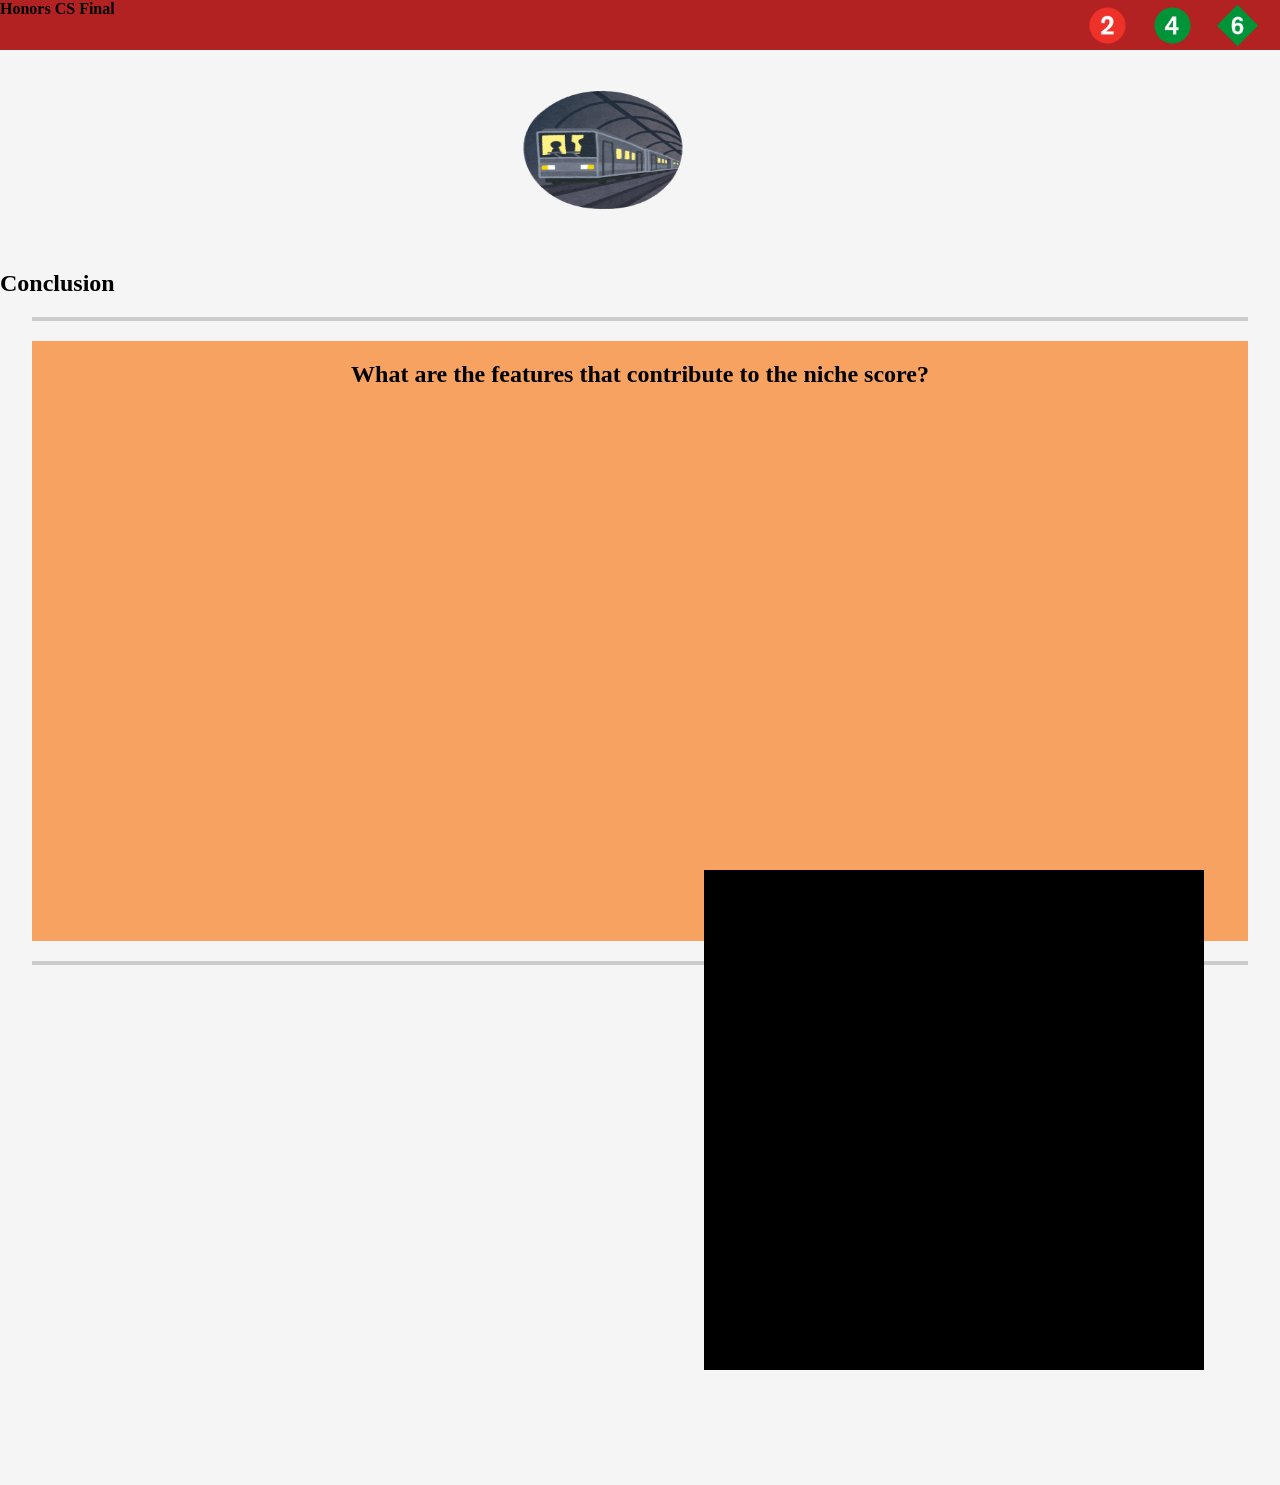
==== conclusion.html @ 8020ac7c "added conclusion files and updated sixline.html to reflect 6 line changes" ====
<!DOCTYPE html>
<html>
    <head>
        <meta charset="utf-8">
        <meta http-equiv="X-UA-Compatible" content="IE=edge">
        <title>Conclusion</title>
        <meta name="description" content="">
        <meta name="viewport" content="width=device-width, initial-scale=1">
        <link rel="stylesheet" href="twoline.css">
    </head>
    <body>
    <!-- Head--> 
        <div class="head-section"> 
            <h4>Honors CS Final </h4>
            <div class="train-container">
                <img class="train-lines two-line" src="images/new2train_logo.png" alt="2 Line Logo">
                <img class="train-lines four-line" src="images/new4train_logo.png" alt="4 Line Logo ">
            <img class="train-lines six-line" src="images/6train_logo.png" alt="6 Line Logo">
            </div>
    
        </div>
        <div class="big-two-box">
            <img class="big-two" src="images/conclusionlogo.png" alt="Conclusion Logo">
        </div>
        <h2>Conclusion</h2>
        </body>
        <hr>
    <!--The box-->
        <div class="info-box">
            <div class="bronx-info">
                <h2>What are the features that contribute to the niche score?</h2>
            </div>
        </div>
        <hr>
    <!--Analsis Section-->
        <div class="analysis-section">
    
        </div>
        <div class="analysis-section-box"></div>
        

        
        <script src="" async defer></script>
    </body>
</html>
---- twoline.css ----
body {
    margin: 0;
    padding: 0 ;
    font-family: Georgia, serif;
    background-color: rgb(245, 245, 245);
}
.head-section h4 {
    margin: 0;
    padding: 0;
}

.head-section{
    position: relative;
    margin: 0;
    padding: 0;
    height: 50px;
    width: 100%;
    background-color: #B22222;
}
h3{
    position: relative;
    top:25px;
    color: aliceblue;
    margin: 0;
    margin-left: 100px;


}
.train-container{
    display: flex;
    flex-direction: row;
    justify-content: space-between;
    float: right;
    
}
.train-lines{
    position: relative;
    height: 45px;
    padding-right: 20px;
    top: -15px;
}

.big-two{
    position: absolute;
    top: 50%;
    left: 60px;
    flex-direction: row;
    position: relative;
    align-items: center;
    justify-content: center;
    width: 200px;
    height: 200px;
    display: flex;
    margin: 0 auto;
    /*
    border-radius: 190%;
    box-shadow: 0 4px 8px 0 rgba(0, 0, 0, 0.2), 0 6px 20px 0 rgba(0, 0, 0, 0.19);
    */

}
hr{
   border: none;
    height: 4px; 
    background-color: rgb(205, 203, 203);
    margin-top: 20px;
    margin-bottom: 20px;
    width: 95%
}
.info-box{
    display: flex;
    justify-content: center;
    align-self: center;
    background-color: #F7A261;
    margin: auto;
    width: 95% ;
    height: 600px ;
}

.ana-text{
    font-size: 40px;
    color: #B22222;
}
.analysis-section{
    display: flex;
    flex-direction: column;
    position: relative;
    left: 10%;

}


.analysis-section-box{
    display: flex;
    flex-direction: row;
    justify-content: flex-end;
    background-color: black;
    width: 500px;
    height: 500px;
    position: relative;
    left: 55%;
    top: -115px;

}
/* HEADER STYLE */
.header {
    background: #b71c1c;
    color: white;
    padding: 15px 20px;
    display: flex;
    justify-content: space-between;
    align-items: center;
}

/* CLICKABLE TEXT */
.header-title {
    font-size: 28px;
    font-weight: bold;
    color: white;
    text-decoration: none;
}

/* TRAIN LOGO TABS */
.train-tab-container {
    display: flex;
    gap: 18px;
}

.train-tab {
    cursor: pointer;
    padding: 5px;
    border-radius: 8px;
    transition: 0.2s;
}

.train-tab.active {
    outline: 3px solid white;
    border-radius: 10px;
}

.train-logo {
    width: 45px;
    height: 45px;
}
.train-info {
    display: none;
}

.train-info.show {
    display: block;
}
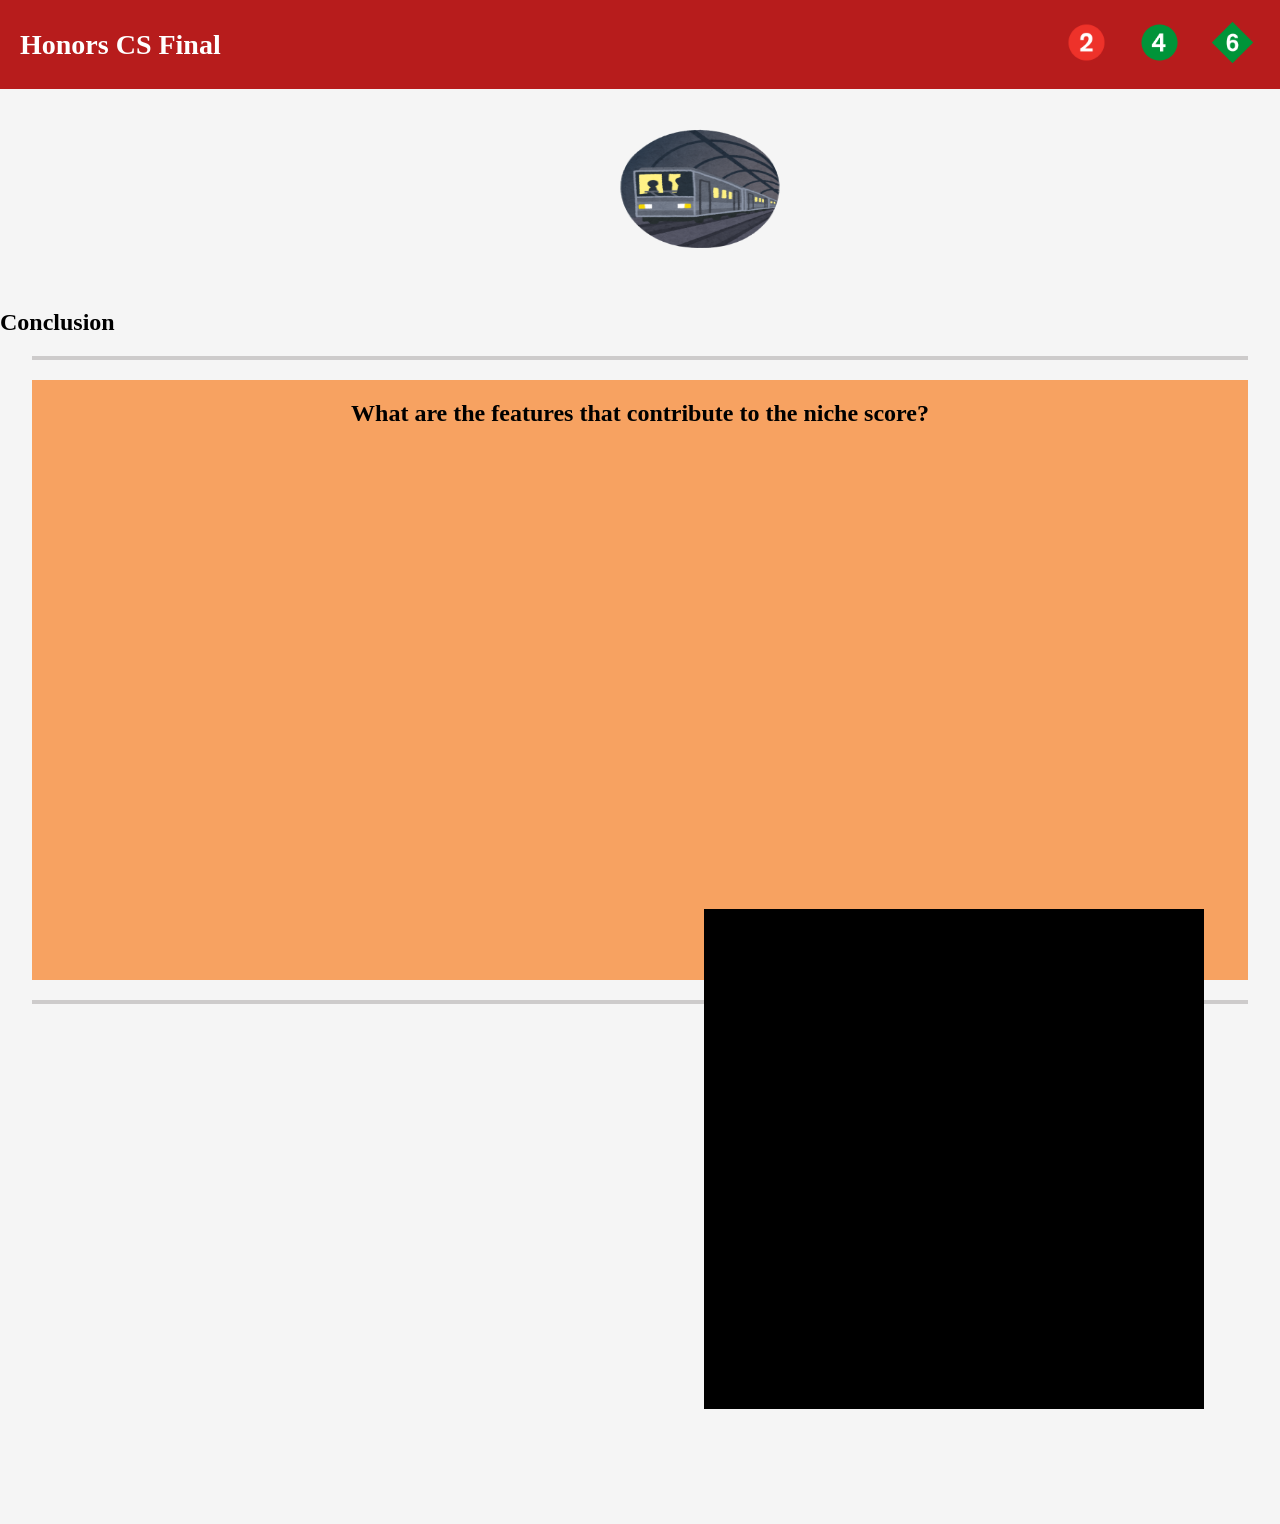
==== commit 5a9bfc38: "syncing changes from the index" ====
--- a/conclusion.html
+++ b/conclusion.html
@@ -9,14 +9,25 @@
         <link rel="stylesheet" href="twoline.css">
     </head>
     <body>
-    <!-- Head--> 
-        <div class="head-section"> 
-            <h4>Honors CS Final </h4>
-            <div class="train-container">
-                <img class="train-lines two-line" src="images/new2train_logo.png" alt="2 Line Logo">
-                <img class="train-lines four-line" src="images/new4train_logo.png" alt="4 Line Logo ">
-            <img class="train-lines six-line" src="images/6train_logo.png" alt="6 Line Logo">
-            </div>
+  <!-- TOP RED HEADER -->
+<div class="header">
+
+    <!-- LEFT TITLE (CLICKABLE) -->
+    <a href="index.html" class="header-title">Honors CS Final</a>
+
+    <div class="train-tab-container">
+    <a href="twoline.html" class="train-tab">
+        <img src="images/new2train_logo.png" class="train-logo">
+    </a>
+
+    <a href="fourline.html" class="train-tab">
+        <img src="images/new4train_logo.png" class="train-logo">
+    </a>
+
+    <a href="sixline.html" class="train-tab">
+        <img src="images/6train_logo.png" class="train-logo">
+    </a>
+</div>
     
         </div>
         <div class="big-two-box">
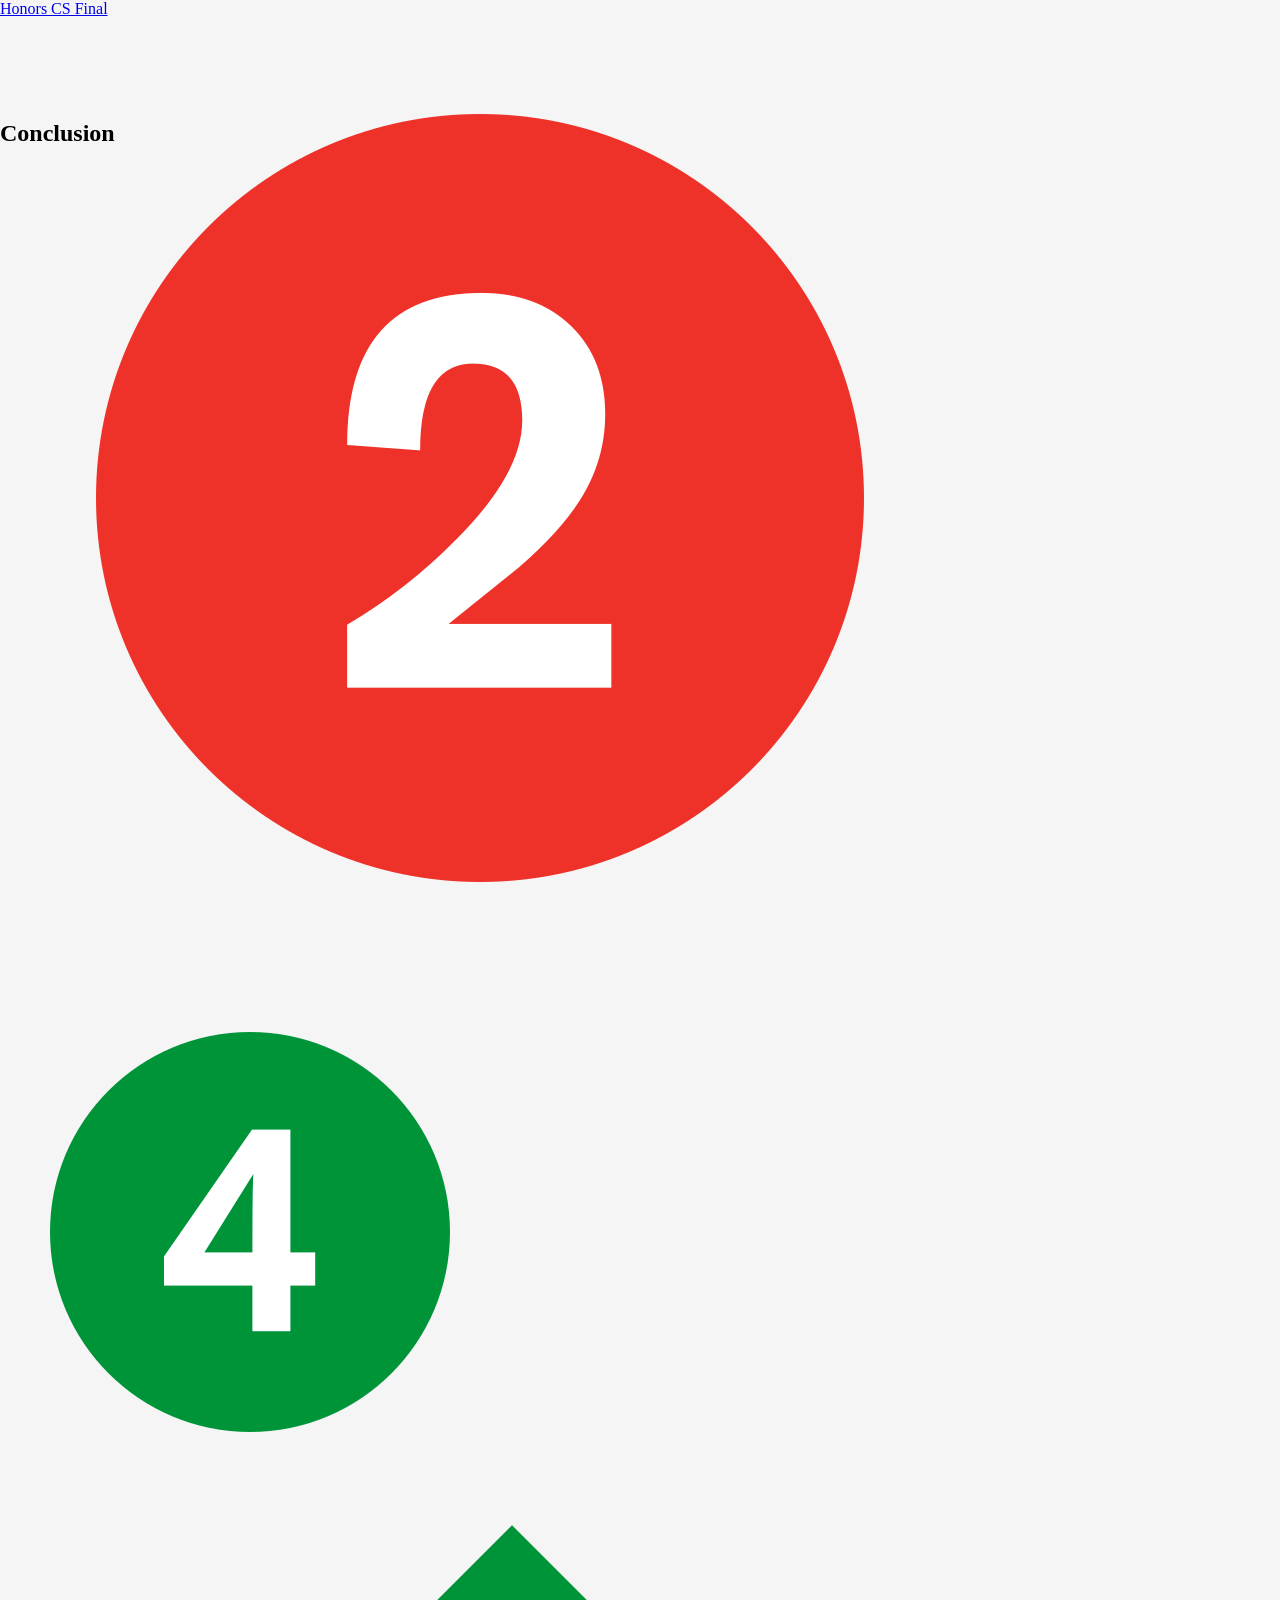
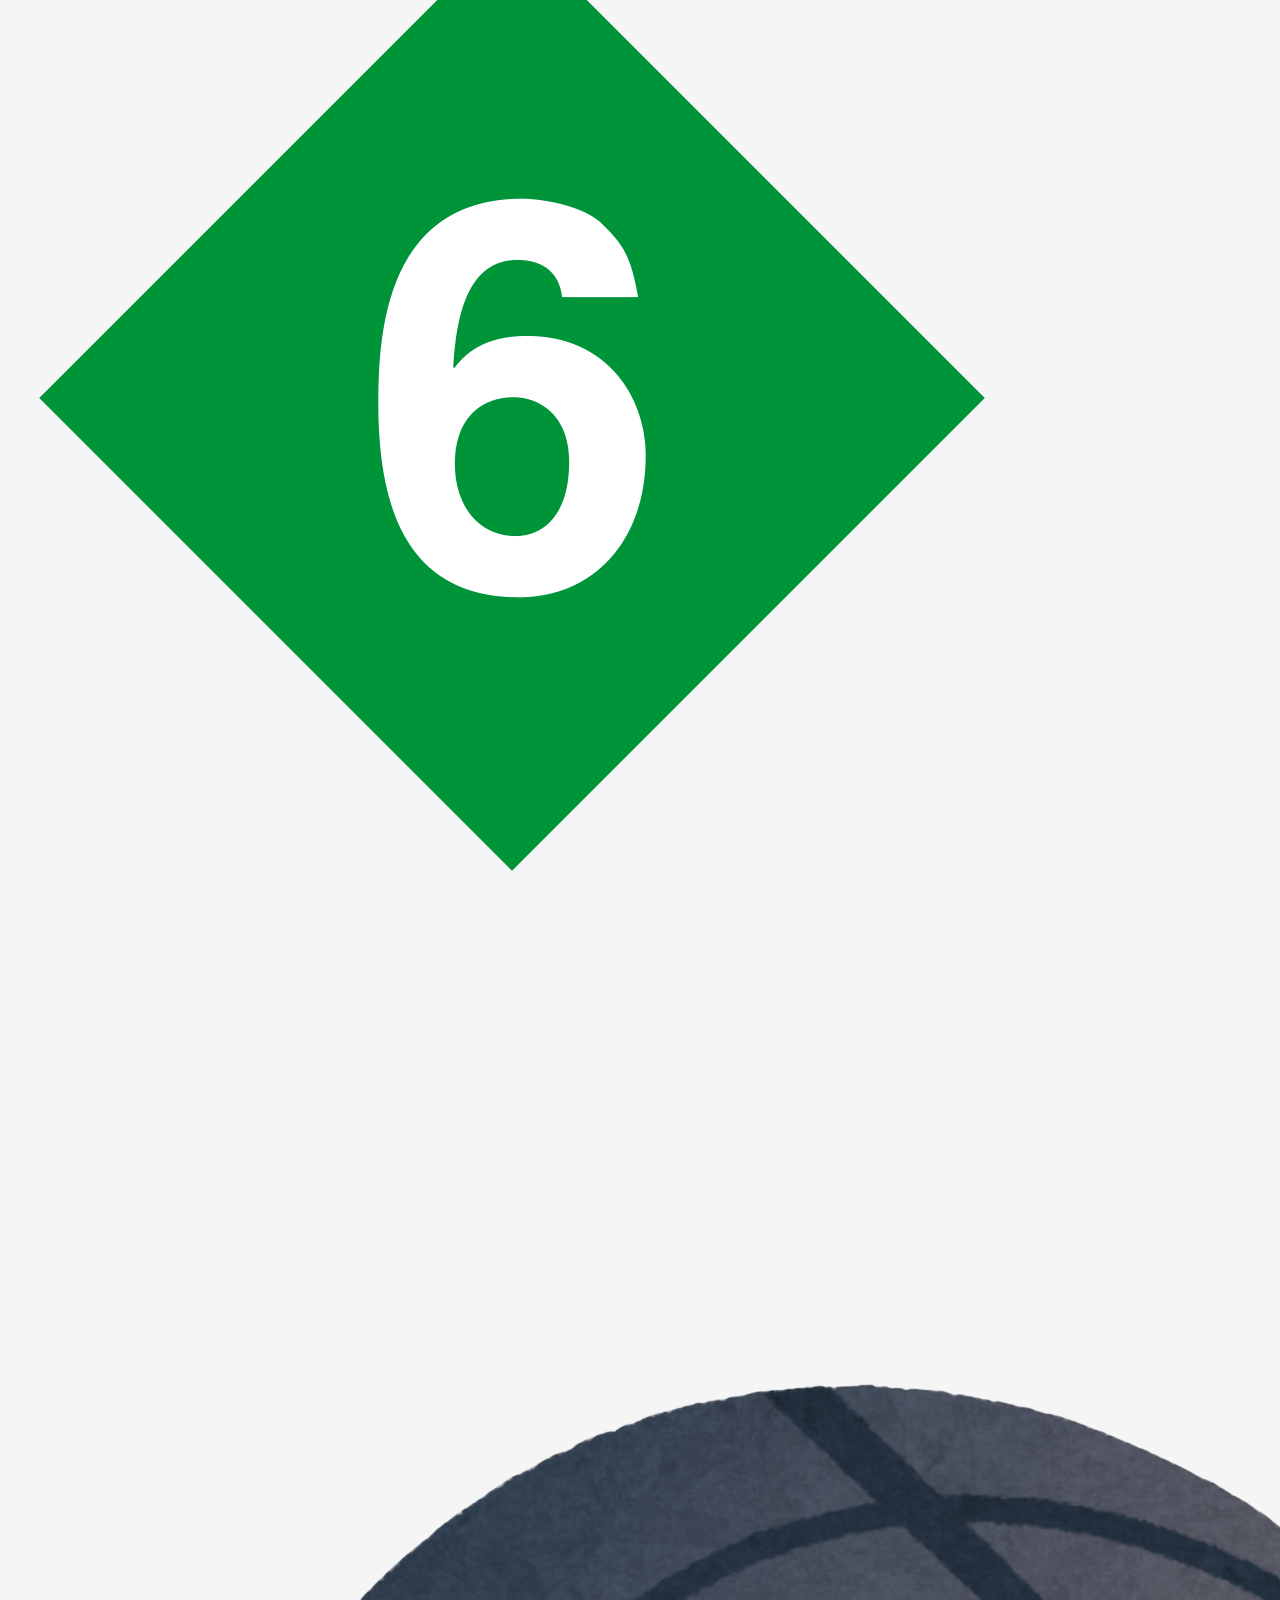
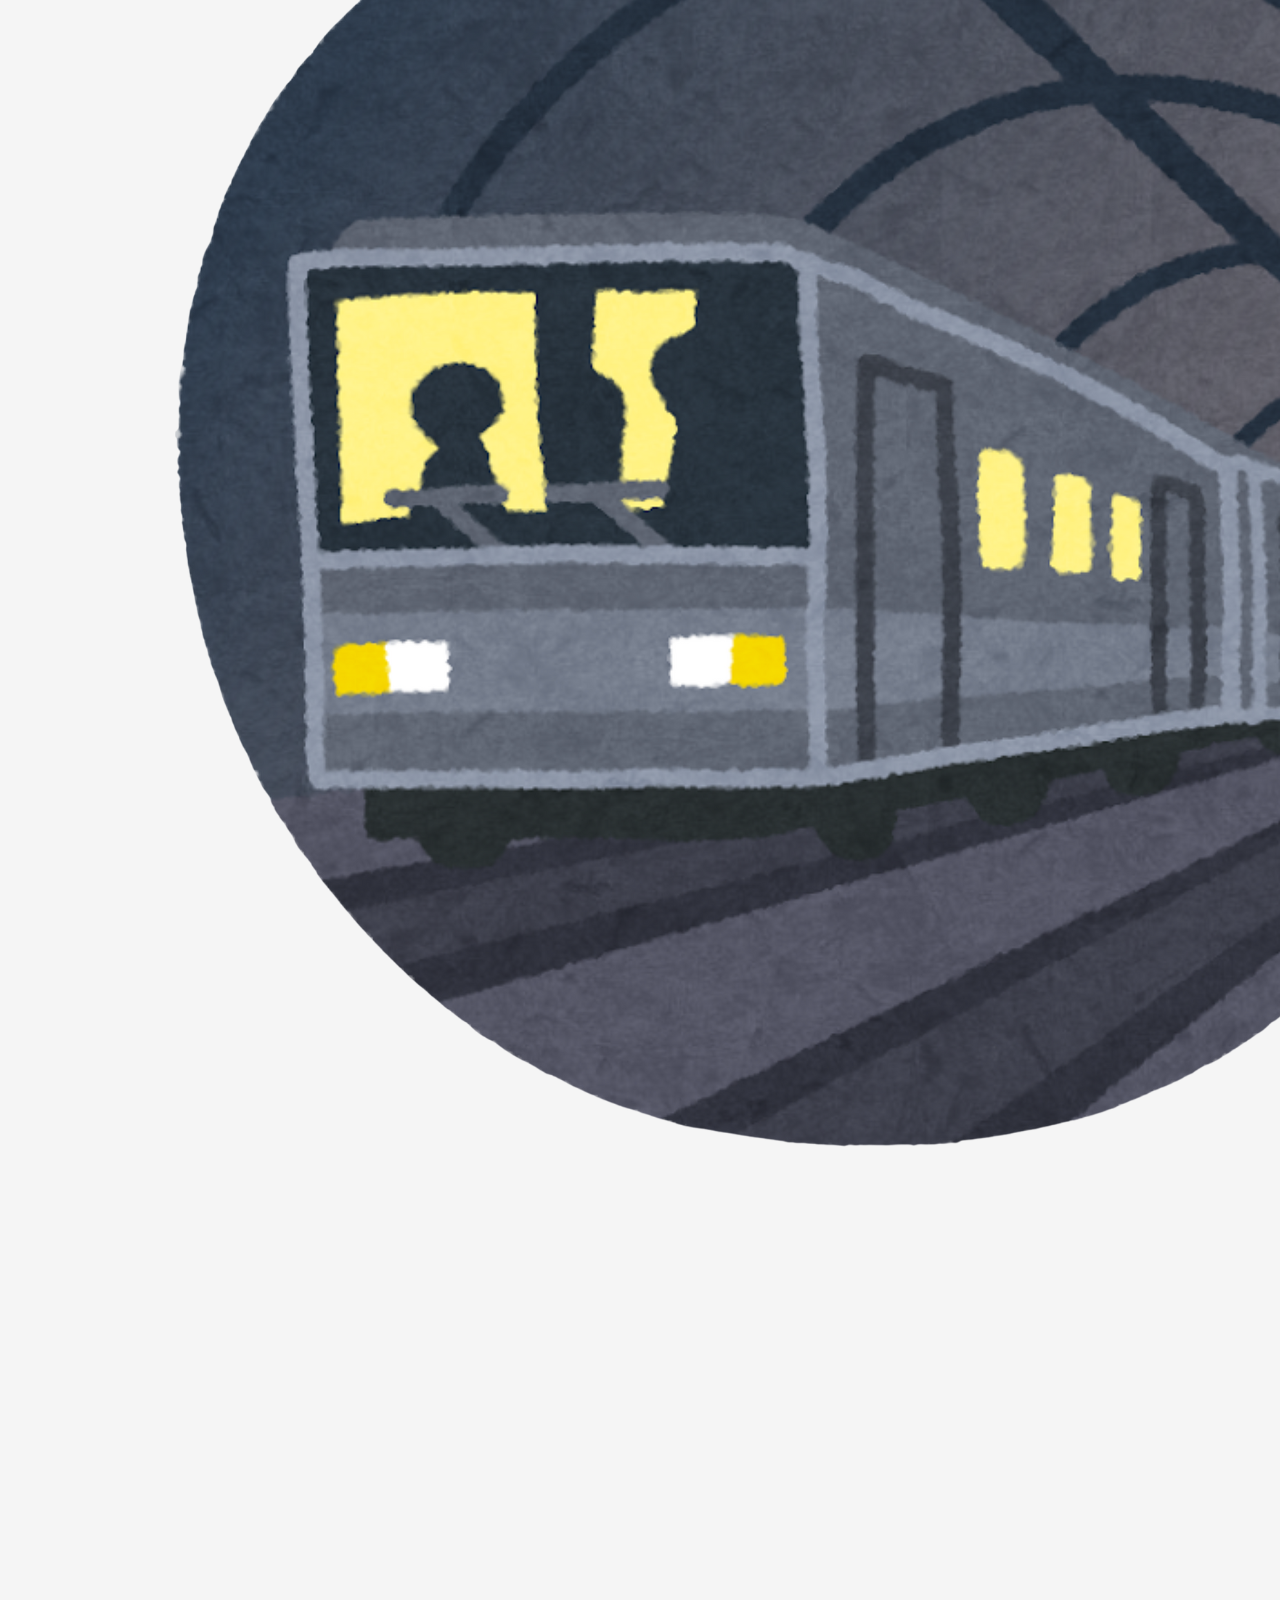
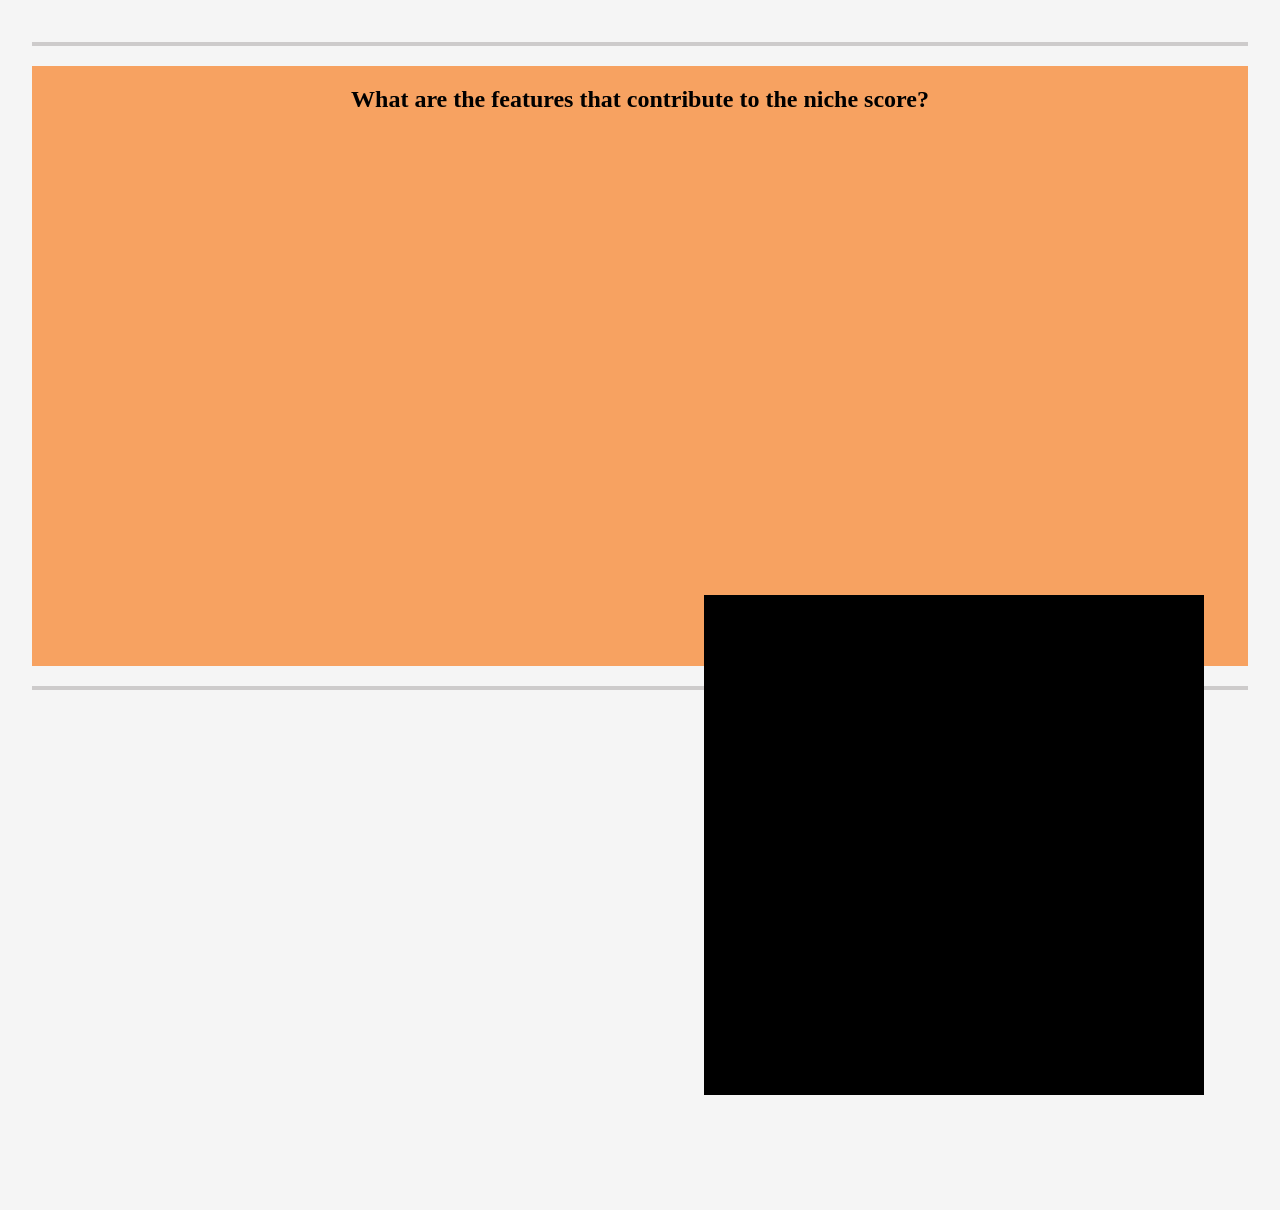
==== commit 154abc6a: "motified alot" ====
--- a/conclusion.html
+++ b/conclusion.html
@@ -6,7 +6,7 @@
         <title>Conclusion</title>
         <meta name="description" content="">
         <meta name="viewport" content="width=device-width, initial-scale=1">
-        <link rel="stylesheet" href="twoline.css">
+        <link rel="stylesheet" href="conclusion.css">
     </head>
     <body>
   <!-- TOP RED HEADER -->
@@ -33,7 +33,7 @@
         <div class="big-two-box">
             <img class="big-two" src="images/conclusionlogo.png" alt="Conclusion Logo">
         </div>
-        <h2>Conclusion</h2>
+        <h2 class="con-text">Conclusion</h2>
         </body>
         <hr>
     <!--The box-->
--- a/conclusion.css
+++ b/conclusion.css
@@ -0,0 +1,107 @@
+body {
+    margin: 0;
+    padding: 0 ;
+    font-family: Georgia, serif;
+    background-color: rgb(245, 245, 245);
+}
+.head-section h4 {
+    margin: 0;
+    padding: 0;
+}
+
+.head-section{
+    position: relative;
+    margin: 0;
+    padding: 0;
+    height: 50px;
+    width: 100%;
+    background-color: #B22222;
+}
+h4{
+    position: relative;
+    top:25px;
+    color: aliceblue;
+    margin: 0;
+    margin-left: 100px;
+
+
+}
+.train-container{
+    display: flex;
+    flex-direction: row;
+    justify-content: space-between;
+    float: right;
+    
+}
+.train-lines{
+    position: relative;
+    height: 45px;
+    padding-right: 20px;
+    top: -15px;
+}
+
+.big-four{
+    position: fixed;
+    top: 50%;
+    left: 60px;
+    flex-direction: row;
+    position: relative;
+    align-items: center;
+    justify-content: center;
+    width: 200px;
+    height: 200px;
+    display: flex;
+    margin: 0 auto;
+    /*
+    border-radius: 190%;
+    box-shadow: 0 4px 8px 0 rgba(0, 0, 0, 0.2), 0 6px 20px 0 rgba(0, 0, 0, 0.19);
+    */
+
+}
+hr{
+   border: none;
+    height: 4px; 
+    background-color: rgb(205, 203, 203);
+    margin-top: 20px;
+    margin-bottom: 20px;
+    width: 95%
+}
+.info-box{
+    display: flex;
+    justify-content: center;
+    align-self: center;
+    background-color: #F7A261;
+    margin: auto;
+    width: 95% ;
+    height: 600px ;
+}
+
+.ana-text{
+    font-size: 40px;
+    color: #B22222;
+}
+.analysis-section{
+    display: flex;
+    flex-direction: column;
+    position: relative;
+    left: 10%;
+
+}
+
+
+.analysis-section-box{
+    display: flex;
+    flex-direction: row;
+    justify-content: flex-end;
+    background-color: black;
+    width: 500px;
+    height: 500px;
+    position: relative;
+    left: 55%;
+    top: -115px;
+
+}
+.con-text{
+    position: absolute;
+    top:100px;
+}
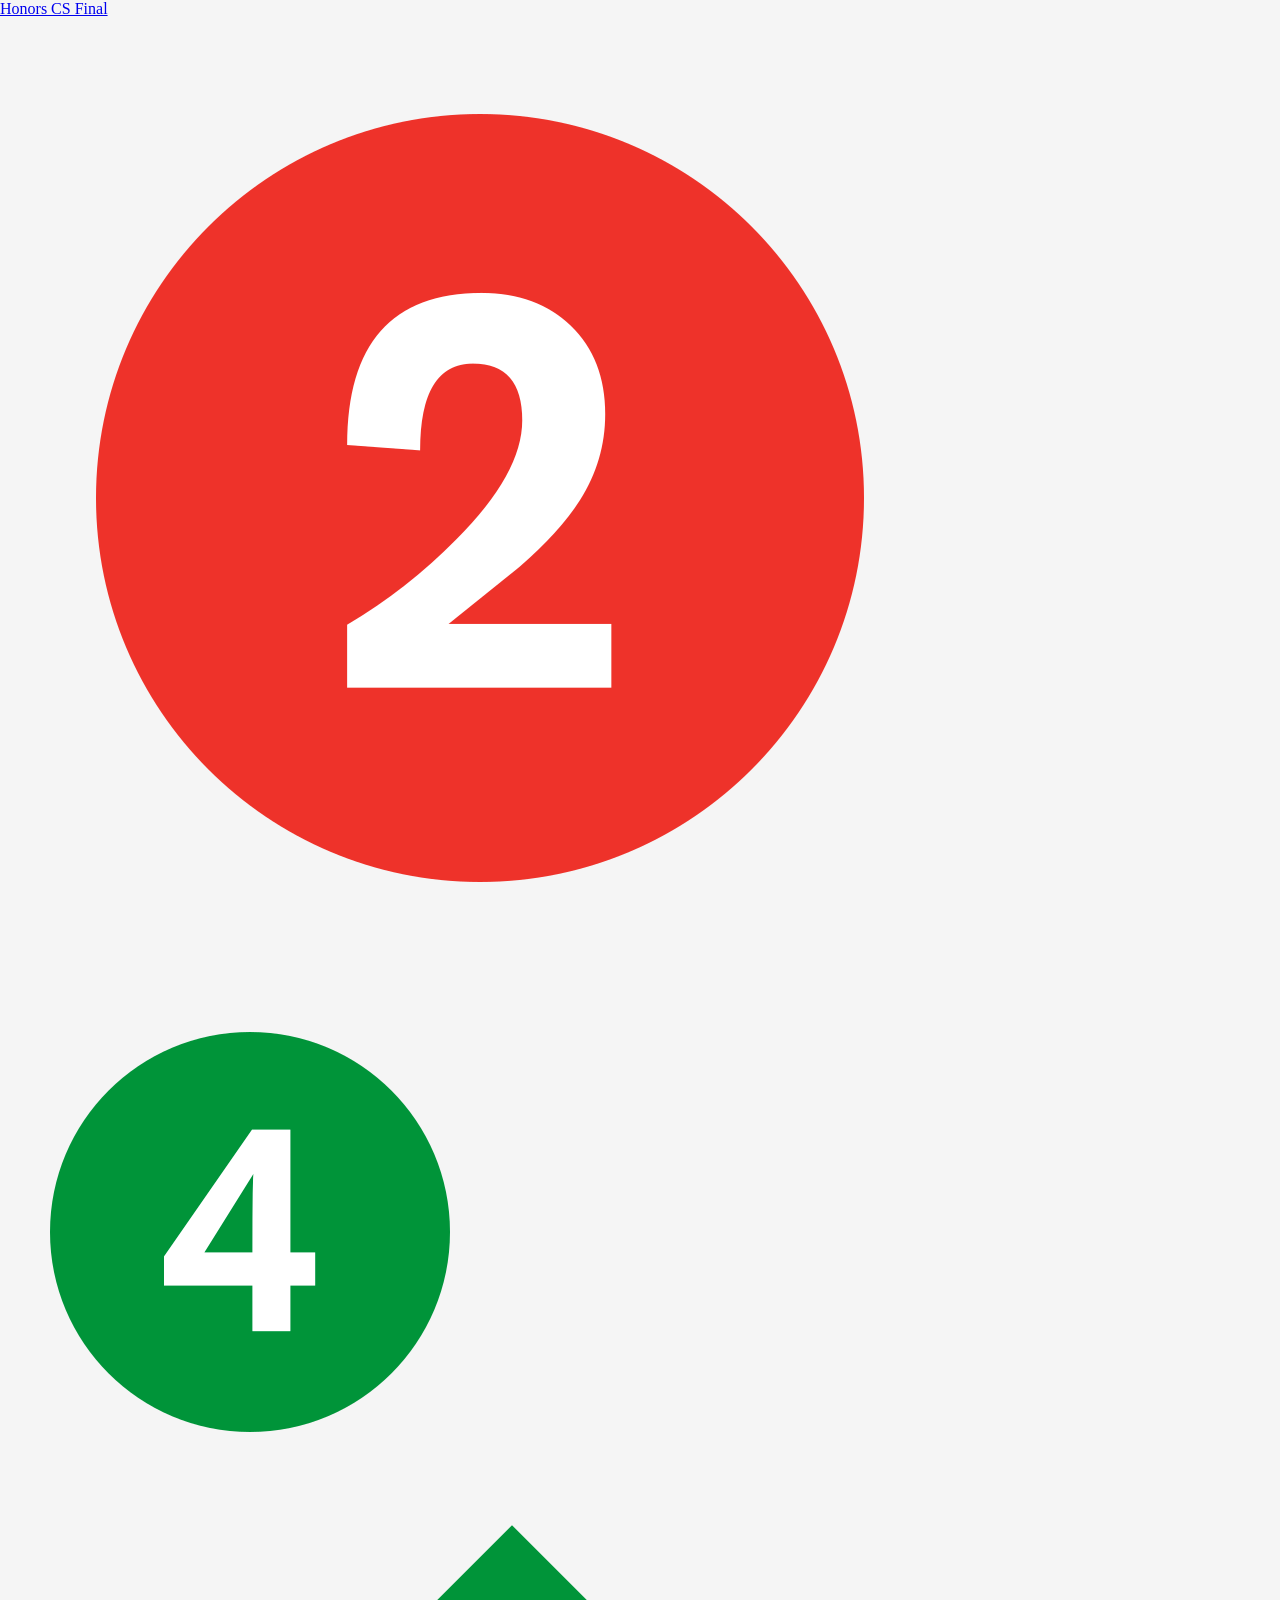
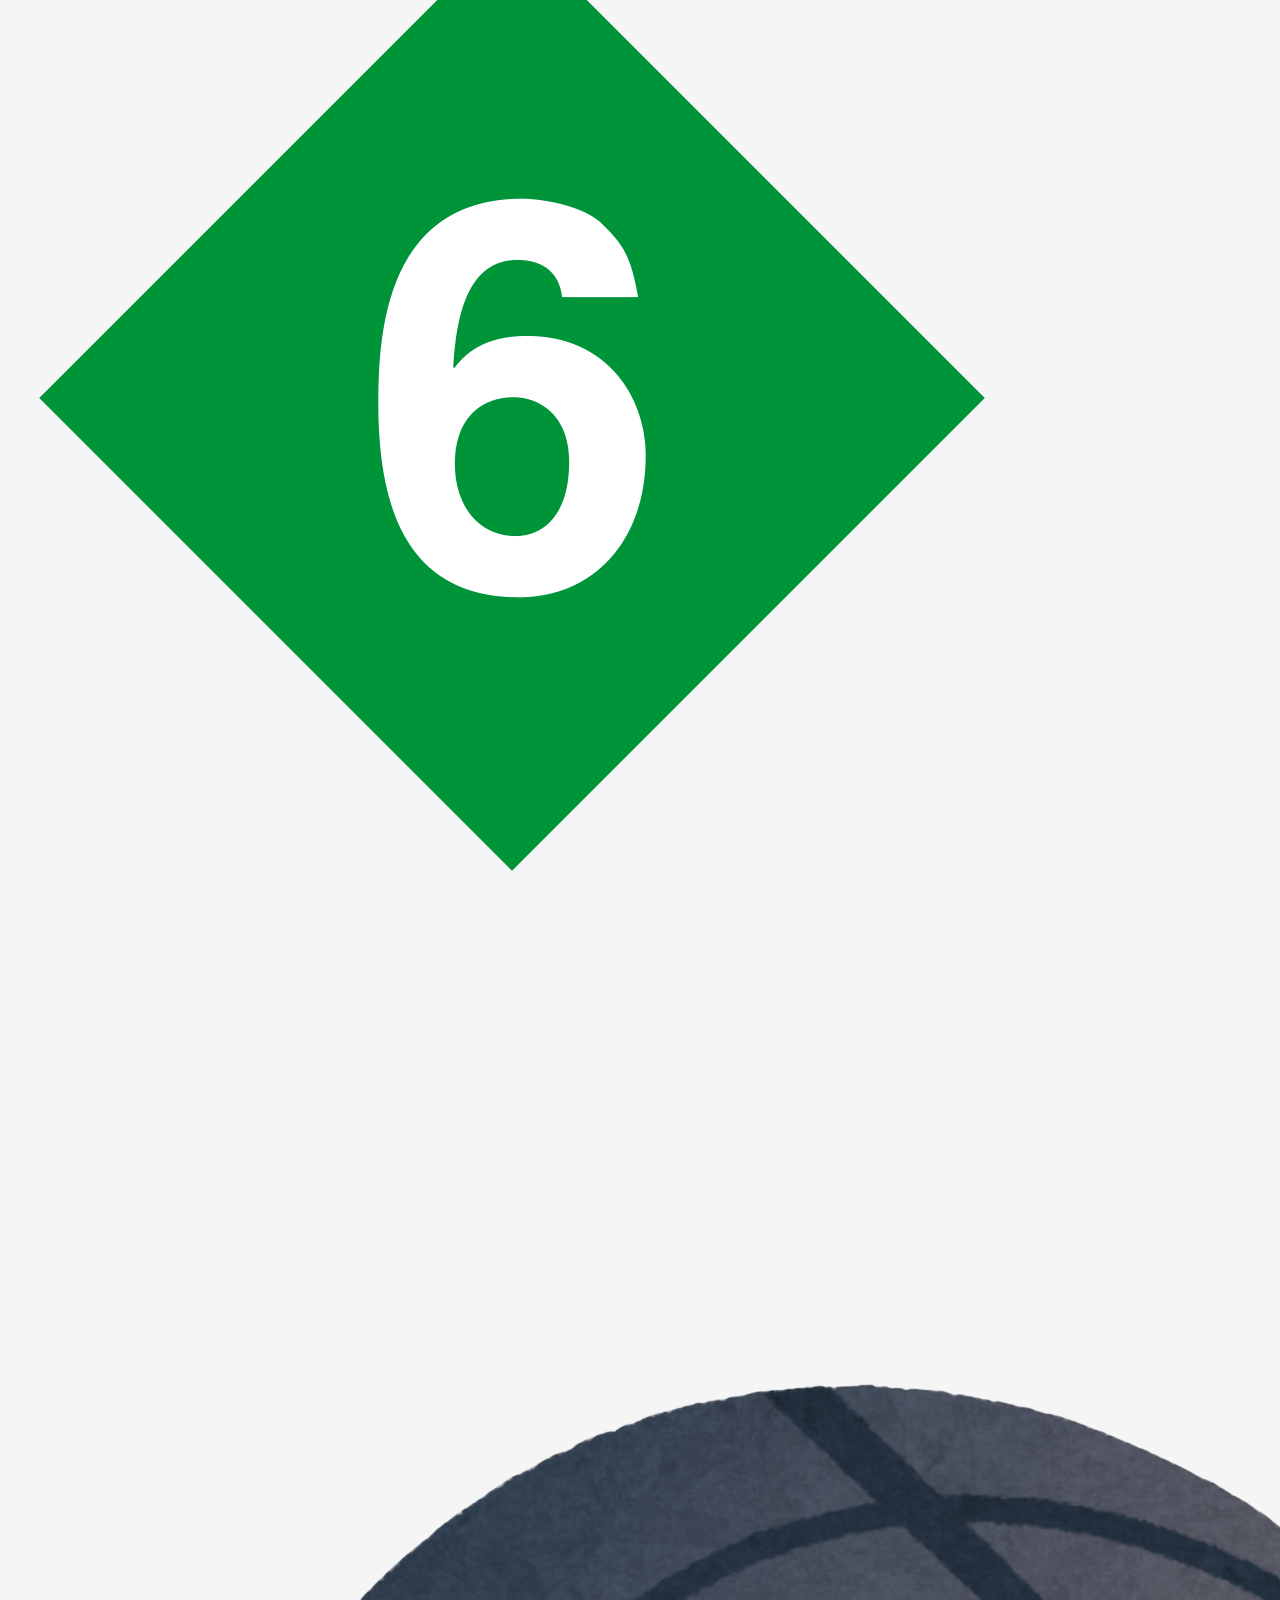
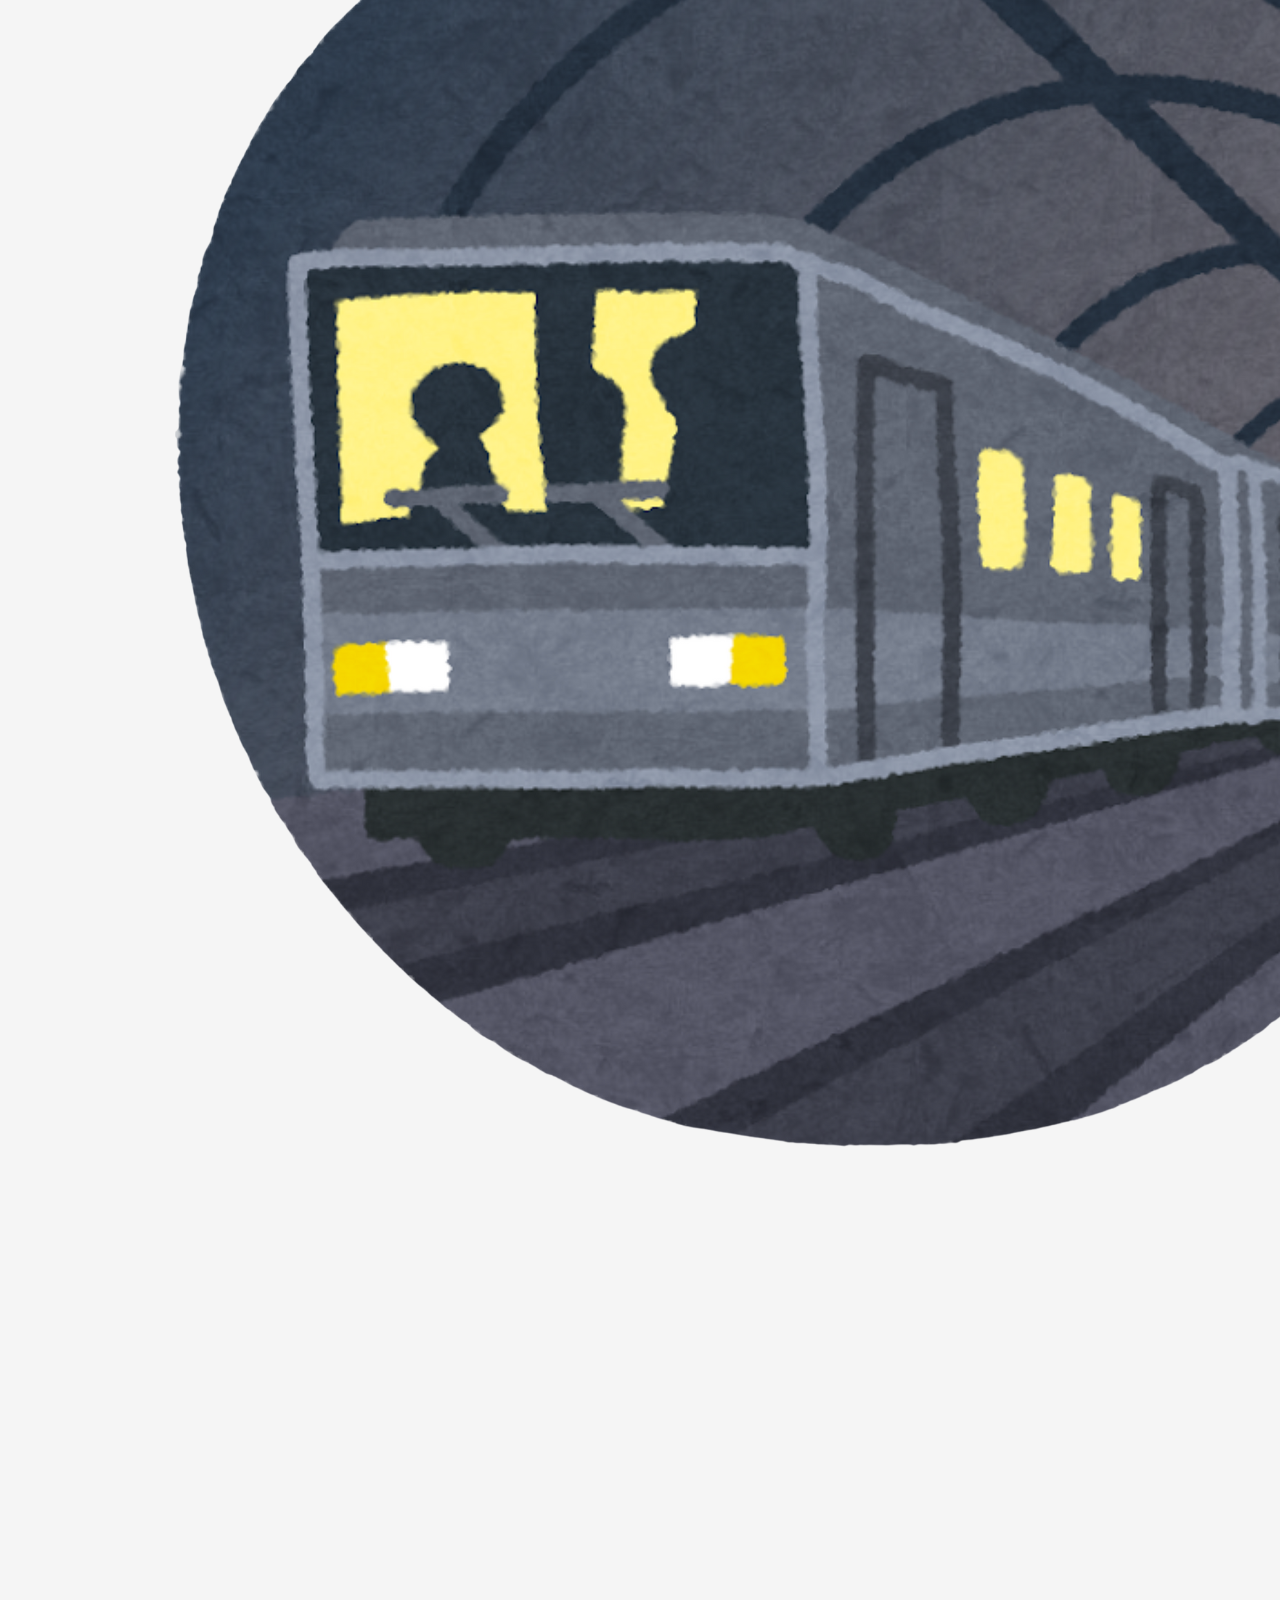
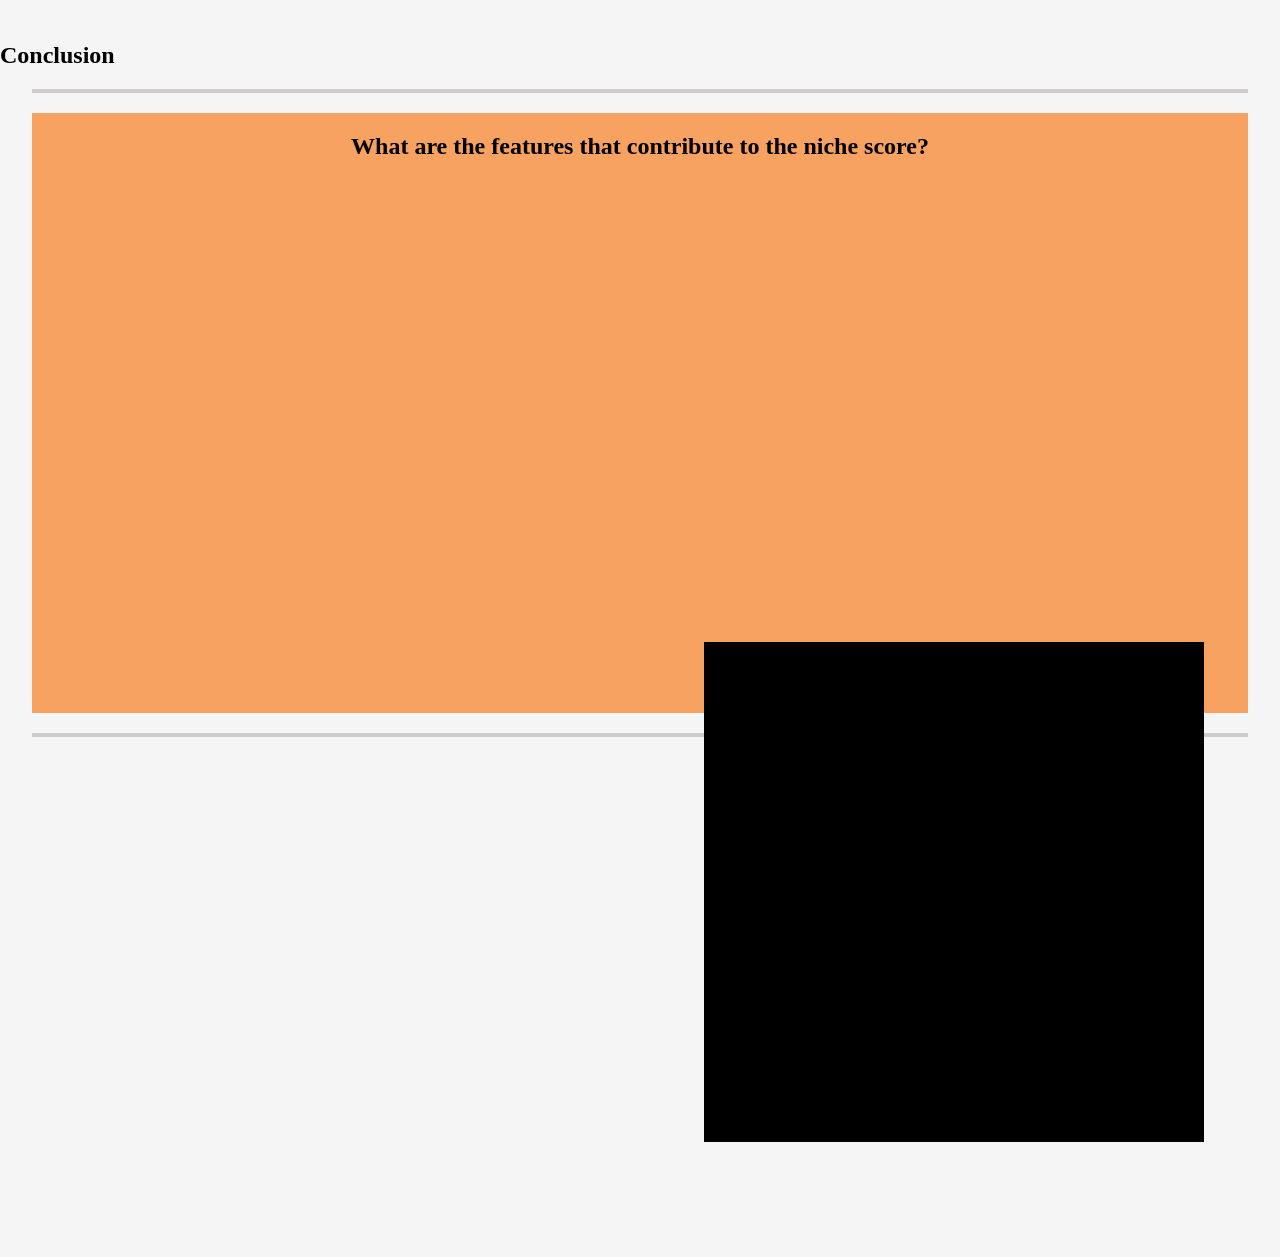
==== commit 3fe052cf: "added conclusion css" ====
--- a/conclusion.html
+++ b/conclusion.html
@@ -33,7 +33,7 @@
         <div class="big-two-box">
             <img class="big-two" src="images/conclusionlogo.png" alt="Conclusion Logo">
         </div>
-        <h2 class="con-text">Conclusion</h2>
+        <h2>Conclusion</h2>
         </body>
         <hr>
     <!--The box-->
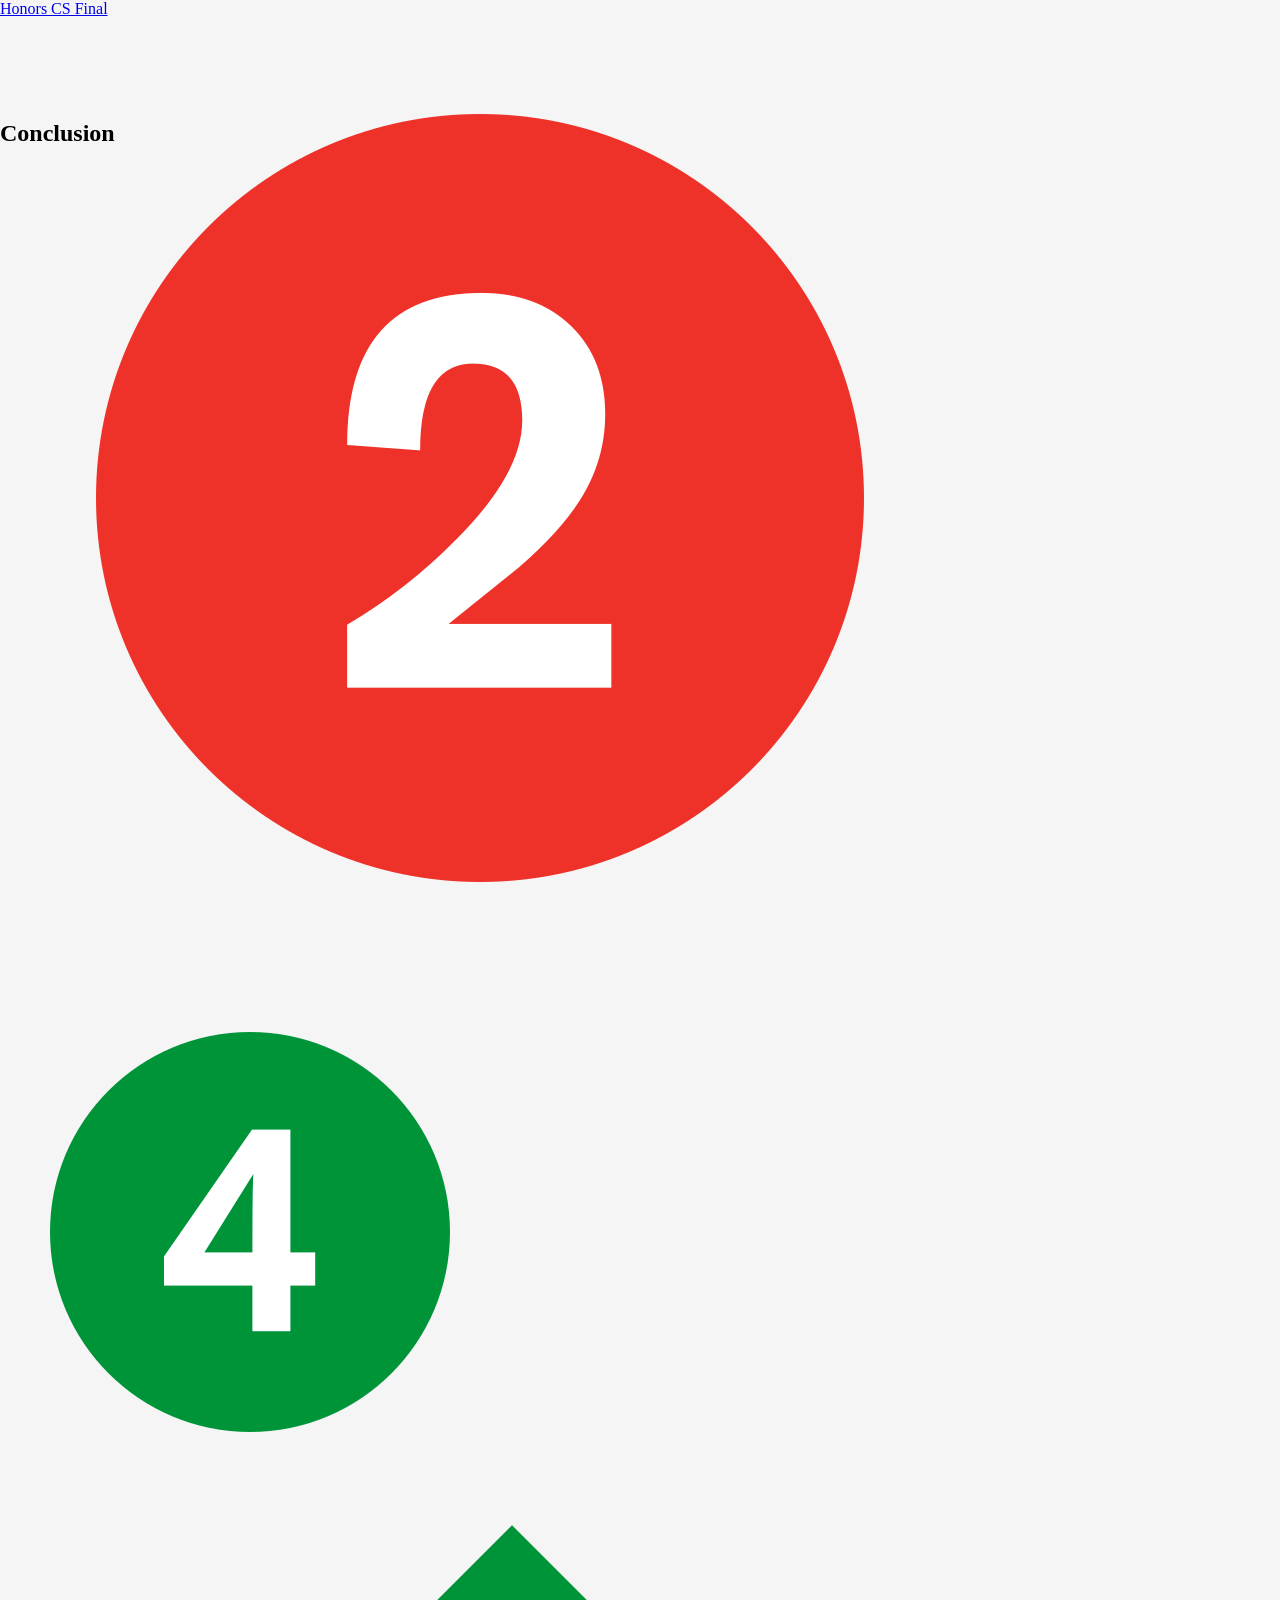
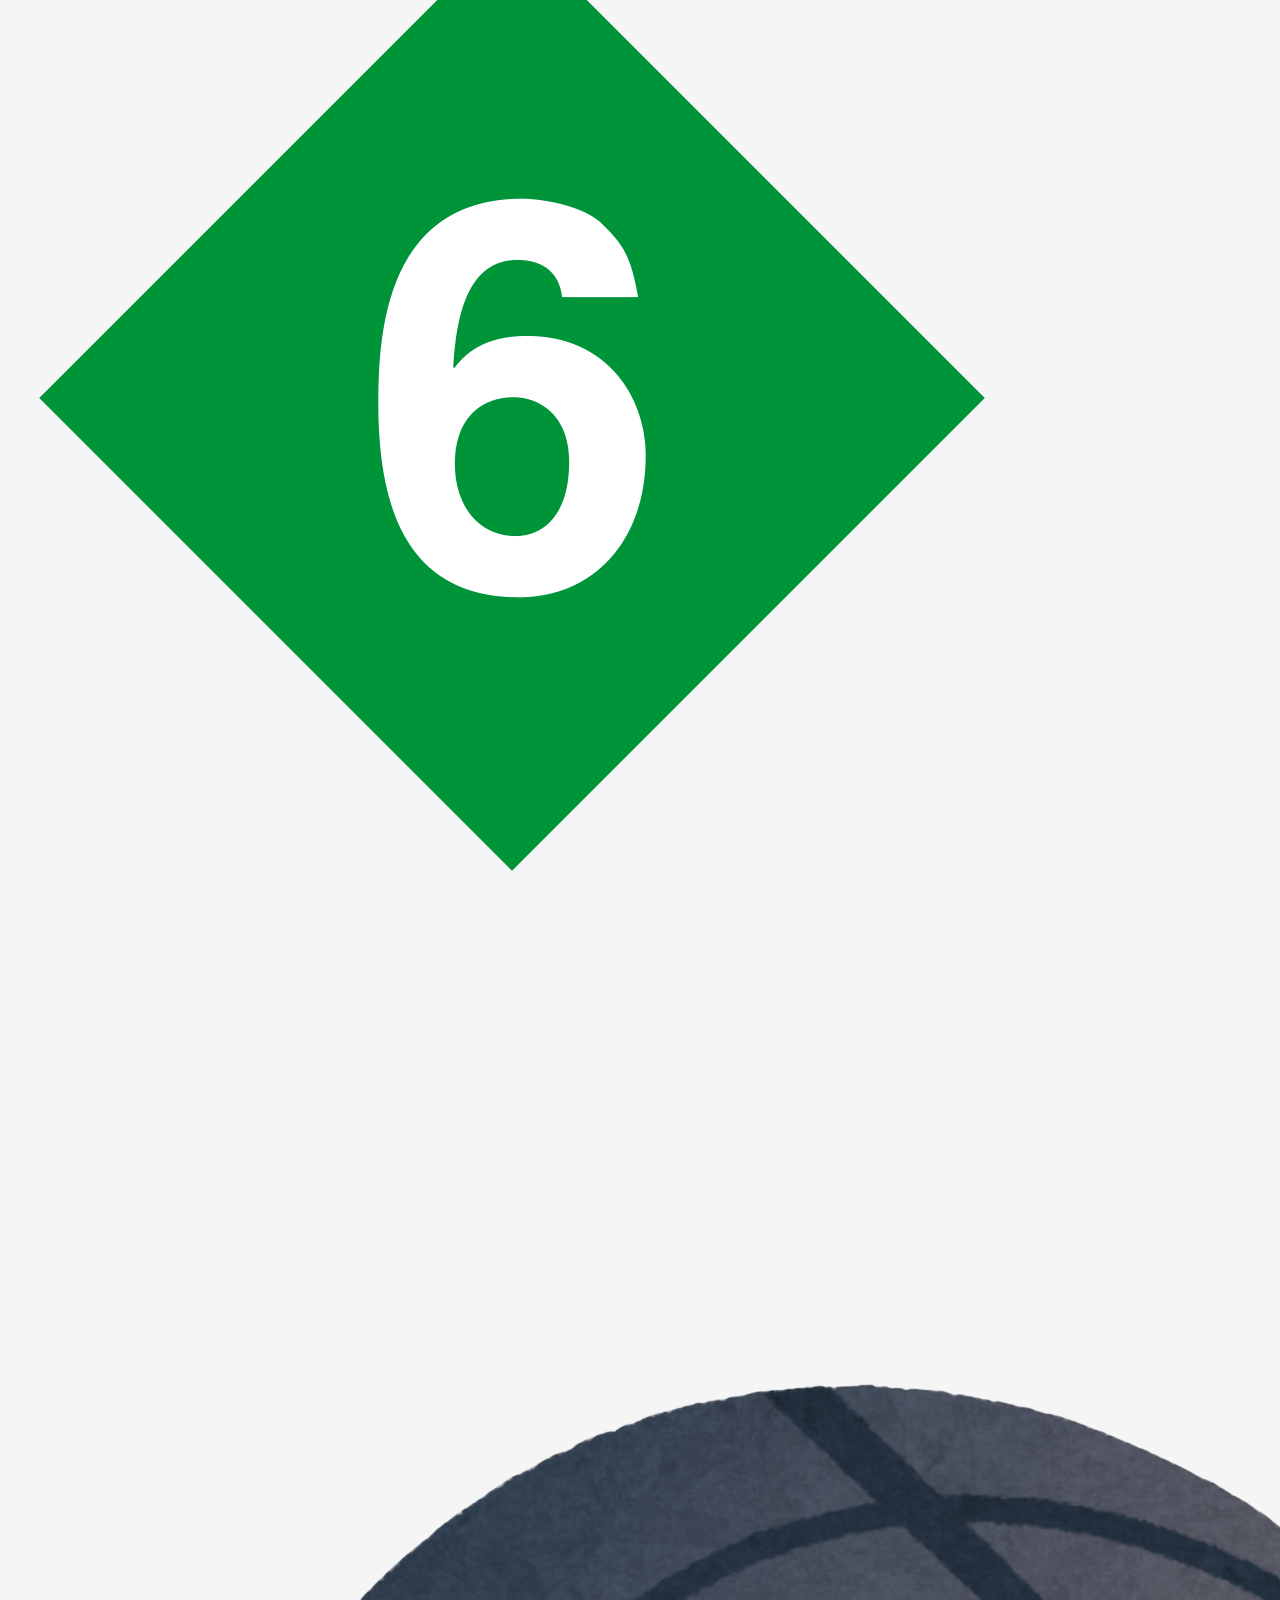
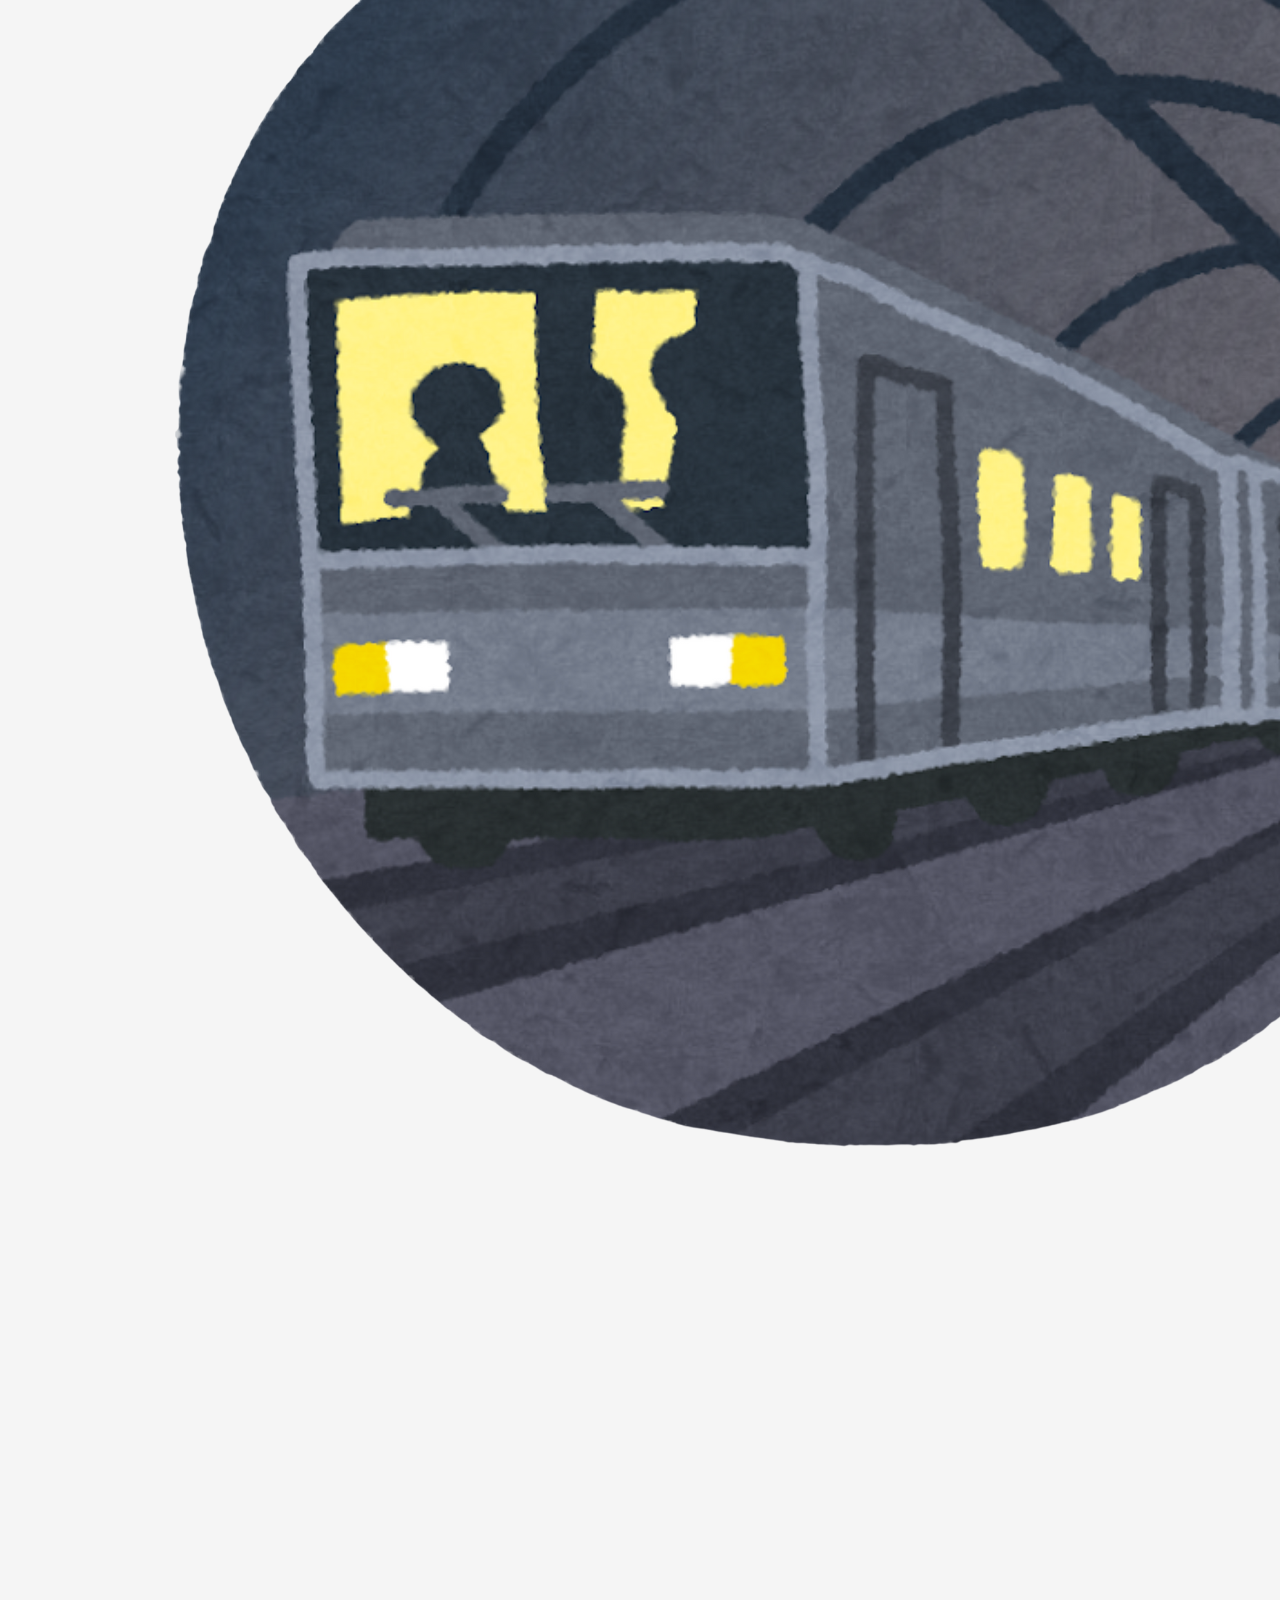
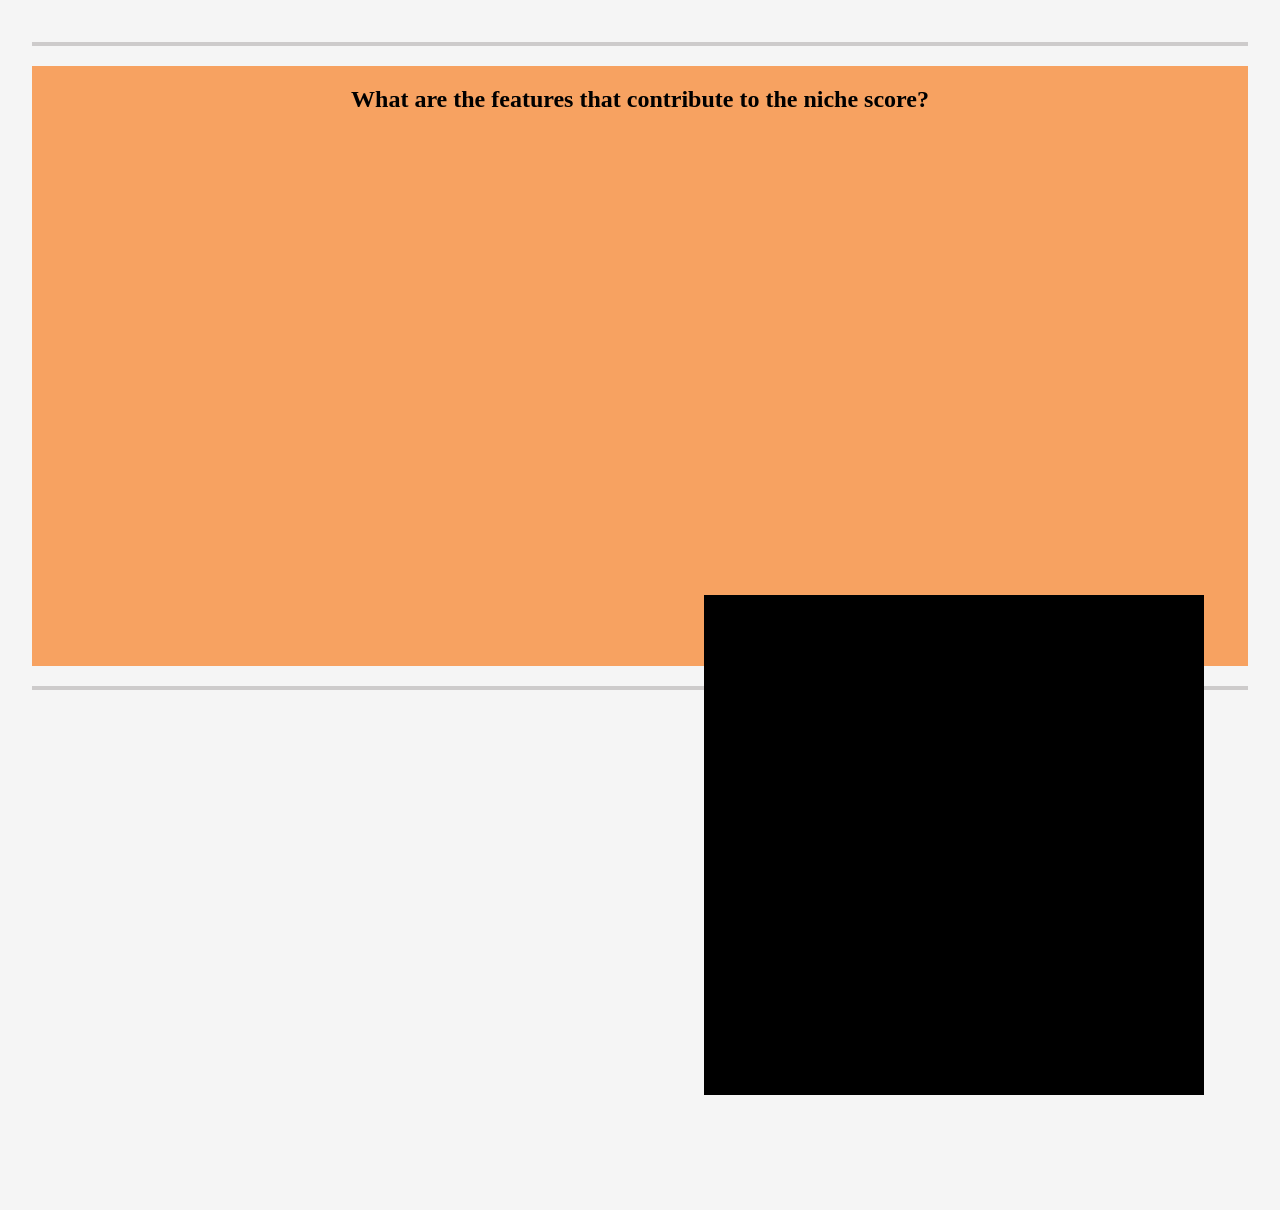
==== commit 9dcea27b: "Merge branch 'main' of https://github.com/adjoannek/HC_Final_Project" ====
--- a/conclusion.html
+++ b/conclusion.html
@@ -33,7 +33,7 @@
         <div class="big-two-box">
             <img class="big-two" src="images/conclusionlogo.png" alt="Conclusion Logo">
         </div>
-        <h2>Conclusion</h2>
+        <h2 class="con-text">Conclusion</h2>
         </body>
         <hr>
     <!--The box-->
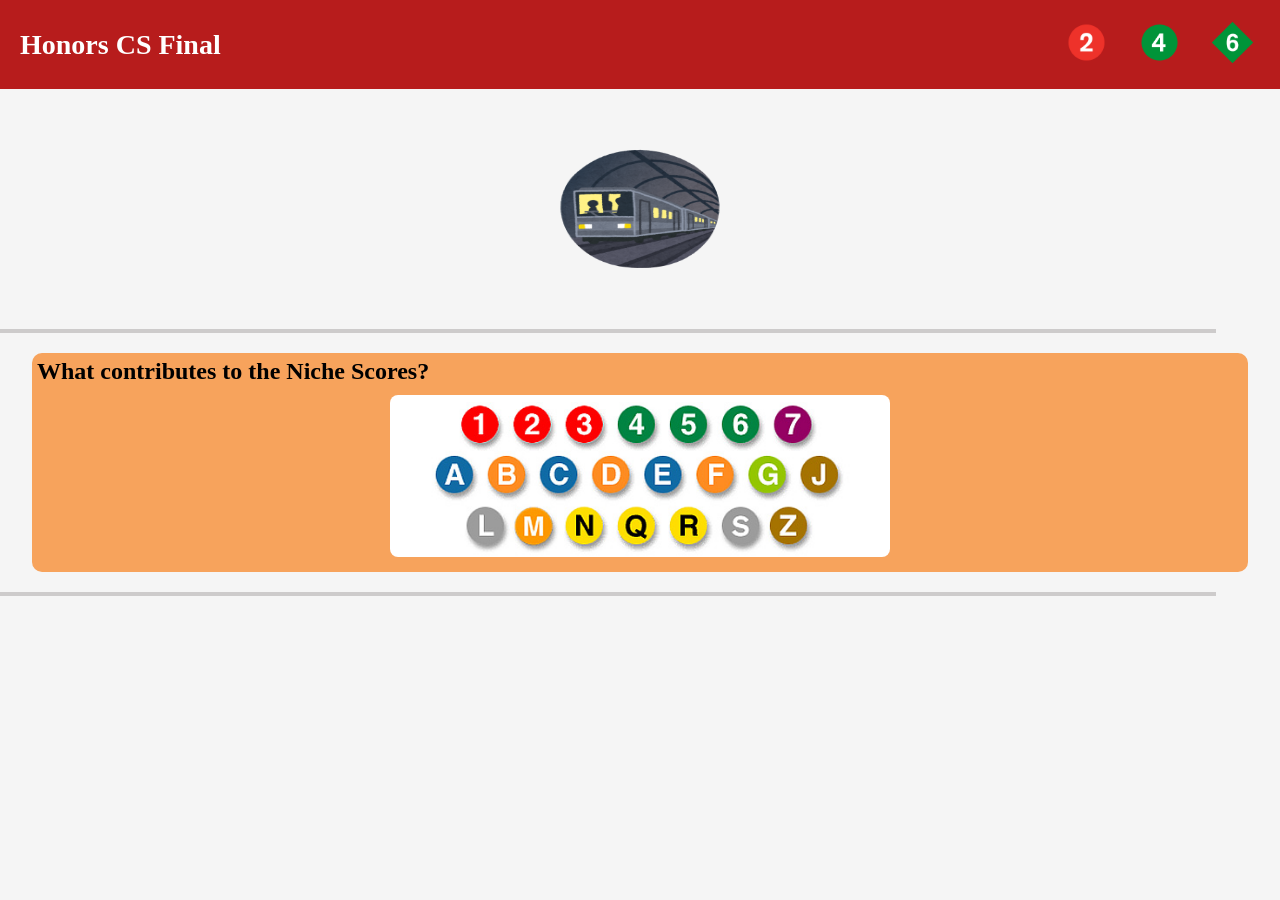
==== commit caeda264: "changed conclusion.css and conclusion.html to reflect 4 train instead of 2 train. Changed fourline.h" ====
--- a/conclusion.html
+++ b/conclusion.html
@@ -3,13 +3,16 @@
     <head>
         <meta charset="utf-8">
         <meta http-equiv="X-UA-Compatible" content="IE=edge">
-        <title>Conclusion</title>
+        <title>2 Line</title>
         <meta name="description" content="">
         <meta name="viewport" content="width=device-width, initial-scale=1">
-        <link rel="stylesheet" href="conclusion.css">
+        <link rel="stylesheet" href="twoline.css">
+        <link rel="fourline" href="fourline.html">
+        <link rel="sixline" href="sixline.html">
+        <link rel="stylesheet" href="index.html">
     </head>
     <body>
-  <!-- TOP RED HEADER -->
+    <!-- TOP RED HEADER -->
 <div class="header">
 
     <!-- LEFT TITLE (CLICKABLE) -->
@@ -28,29 +31,51 @@
         <img src="images/6train_logo.png" class="train-logo">
     </a>
 </div>
-    
-        </div>
-        <div class="big-two-box">
-            <img class="big-two" src="images/conclusionlogo.png" alt="Conclusion Logo">
-        </div>
-        <h2 class="con-text">Conclusion</h2>
-        </body>
-        <hr>
-    <!--The box-->
-        <div class="info-box">
-            <div class="bronx-info">
-                <h2>What are the features that contribute to the niche score?</h2>
-            </div>
+
+</div>
+    <div class="big-two-box">
+            <img class="big-two" src="images/conclusionlogo.png" alt="2 Line Logo">
         </div>
         <hr>
-    <!--Analsis Section-->
-        <div class="analysis-section">
+
+
+    <!--The box-->
+       <div class="borough-wrapper">
     
+  
+    <div class="borough-content">
+        <div id="bronx" class="borough-section active-section">
+            <h2>What contributes to the Niche Scores?</h2>
+            <img src="images/subway_lines.jpg" alt = "The stops of the 2 train in The Bronx">
         </div>
-        <div class="analysis-section-box"></div>
-        
 
+    </div>
+
+</div>
+
+        <hr>
+ 
         
         <script src="" async defer></script>
+        <script>
+function switchBorough(sectionId, clickedButton) {
+    // Remove "active" from all tabs
+    document.querySelectorAll(".borough-tab").forEach(btn =>
+        btn.classList.remove("active")
+    );
+
+    // Make clicked tab active
+    clickedButton.classList.add("active");
+
+    // Hide all borough sections
+    document.querySelectorAll(".borough-section").forEach(sec =>
+        sec.classList.remove("active-section")
+    );
+
+    // Show selected one
+    document.getElementById(sectionId).classList.add("active-section");
+}
+</script>
+
     </body>
 </html>
--- a/twoline.css
+++ b/twoline.css
@@ -0,0 +1,224 @@
+*{
+    margin: 0;
+    padding: 0;
+    box-sizing: border-box;
+}
+
+body {
+    margin: 0;
+    padding: 0 ;
+    font-family: Georgia, serif;
+    background-color: rgb(245, 245, 245);
+}
+.head-section h4 {
+    margin: 0;
+    padding: 0;
+}
+
+.head-section{
+    position: relative;
+    margin: 0;
+    padding: 0;
+    height: 50px;
+    width: 100%;
+    background-color: #B22222;
+}
+h3{
+    position: relative;
+    top:25px;
+    color: aliceblue;
+    margin: 0;
+    margin-left: 100px;
+
+
+}
+.train-container{
+    display: flex;
+    flex-direction: row;
+    justify-content: space-between;
+    float: right;
+    
+}
+.train-lines{
+    position: relative;
+    height: 45px;
+    padding-right: 20px;
+    top: -15px;
+}
+
+.big-two {
+    width: 200px;
+    height: 200px;
+    display: block;
+    
+}
+
+.big-two-box {
+    width: 100%;
+    display: flex;
+    justify-content: center;
+    margin-top: 20px;
+}
+
+
+hr{
+   border: none;
+    height: 4px; 
+    background-color: rgb(205, 203, 203);
+    margin-top: 20px;
+    margin-bottom: 20px;
+    width: 95%
+}
+.info-box{
+    display: flex;
+    justify-content: center;
+    align-self: center;
+    background-color: #F7A261;
+    margin: auto;
+    width: 95% ;
+    height: 600px ;
+}
+
+.ana-text{
+    font-size: 40px;
+    color: #B22222;
+}
+.analysis-section{
+    display: flex;
+    flex-direction: column;
+    position: relative;
+    left: 10%;
+
+}
+
+.analysis-section img {
+    width: 400px;      
+    height: auto;      
+    margin-bottom: 30px;
+    border-radius: 8px;
+    display: block;
+}
+
+.borough-section img {
+    width: 80%;       
+    max-width: 500px; 
+    height: auto;
+    display: block;
+    margin: 10px auto;
+    border-radius: 8px;
+}
+
+.image-row {
+    display: flex;
+    justify-content: center;   
+    gap: 20px;                 
+    flex-wrap: wrap;           
+    margin: 20px 0;
+}
+
+.image-row img {
+    width: 45%;                
+    max-width: 350px;         
+    height: auto;
+    border-radius: 8px;
+}
+
+
+/* HEADER STYLE */
+.header {
+    background: #b71c1c;
+    color: white;
+    padding: 15px 20px;
+    display: flex;
+    justify-content: space-between;
+    align-items: center;
+}
+
+/* CLICKABLE TEXT */
+.header-title {
+    font-size: 28px;
+    font-weight: bold;
+    color: white;
+    text-decoration: none;
+}
+
+/* TRAIN LOGO TABS */
+.train-tab-container {
+    display: flex;
+    gap: 18px;
+}
+
+.train-tab {
+    cursor: pointer;
+    padding: 5px;
+    border-radius: 8px;
+    transition: 0.2s;
+}
+
+.train-tab.active {
+    outline: 3px solid white;
+    border-radius: 10px;
+}
+
+.train-logo {
+    width: 45px;
+    height: 45px;
+}
+.train-info {
+    display: none;
+}
+
+.train-info.show {
+    display: block;
+}
+.borough-tabs {
+    display: flex;
+    justify-content: space-around;
+    background-color: none;
+    padding: 15px 0;
+    width: 95%;
+    margin: 0 auto;
+    border-radius: 8px 8px 0 0; /* rounded TOP only */
+}
+
+.borough-tab {
+    background: none;
+    border: none;
+    color: white;
+    font-size: 22px;
+    font-weight: 700;
+    cursor: pointer;
+    padding: 10px 20px;
+    transition: 0.2s;
+}
+
+.borough-wrapper {
+    width: 95%;
+    margin: 0 auto;
+    background-color: #f7a35c;
+    border-radius: 10px;
+    overflow: hidden; 
+}
+
+.borough-tab:hover {
+    opacity: 0.7;
+}
+
+.borough-tab.active {
+    text-decoration: underline;
+}
+
+.borough-content {
+    background-color: none;
+    padding: 5px;
+    border-radius: 0 0 8px 8px; 
+}
+
+.borough-section {
+    display: none;
+}
+
+.active-section {
+    display: block;
+}
+
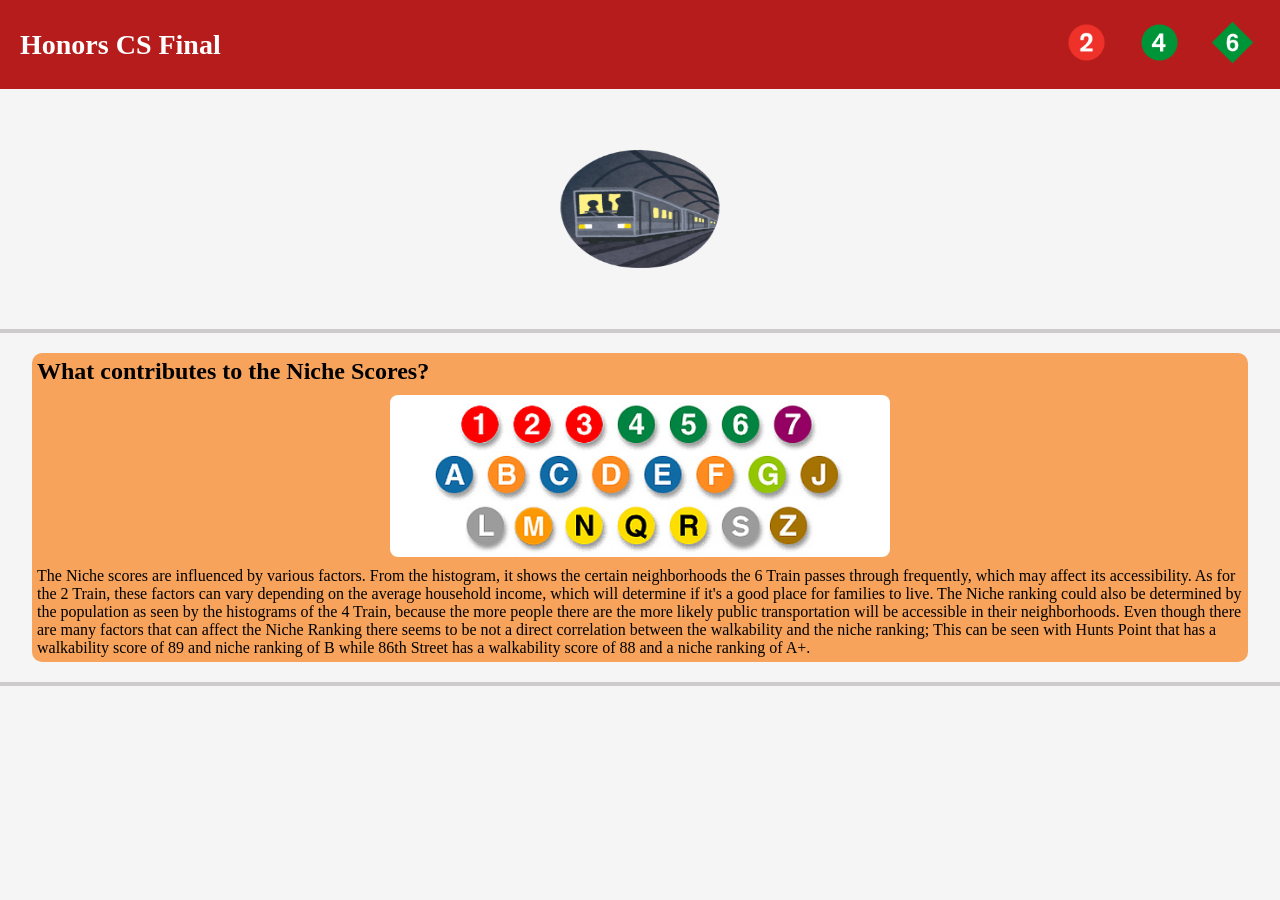
==== commit c6033b9f: "conclusion analysis" ====
--- a/conclusion.html
+++ b/conclusion.html
@@ -46,7 +46,8 @@
     <div class="borough-content">
         <div id="bronx" class="borough-section active-section">
             <h2>What contributes to the Niche Scores?</h2>
-            <img src="images/subway_lines.jpg" alt = "The stops of the 2 train in The Bronx">
+            <img src="images/subway_lines.jpg" alt = "MTA Subway Lines">
+            <p>The Niche scores are influenced by various factors. From the histogram, it shows the certain neighborhoods the 6 Train passes through frequently, which may affect its accessibility. As for the 2 Train, these factors can vary depending on the average household income, which will determine if it's a good place for families to live. The Niche ranking could also be determined by the population as seen by the histograms of the 4 Train, because the more people there are the more likely public transportation will be accessible in their neighborhoods. Even though there are many factors that can affect the Niche Ranking there seems to be not a direct correlation between the walkability and the niche ranking; This can be seen with Hunts Point that has a walkability score of 89 and niche ranking of B while 86th Street has a walkability score of 88 and a niche ranking of A+.</p>
         </div>
 
     </div>
--- a/twoline.css
+++ b/twoline.css
@@ -61,14 +61,23 @@
 }
 
 
-hr{
-   border: none;
-    height: 4px; 
-    background-color: rgb(205, 203, 203);
-    margin-top: 20px;
-    margin-bottom: 20px;
-    width: 95%
-}
+hr {
+   width: 100%;
+    border: none;
+     height: 4px;
+     background-color: rgb(205, 203, 203);
+     margin-top: 20px;
+     margin-bottom: 20px;
+}
+
+.borough-tabs {
+    width: 100%;
+}
+
+.borough-wrapper {
+    width: 100%;
+}
+
 .info-box{
     display: flex;
     justify-content: center;
@@ -82,12 +91,13 @@
 .ana-text{
     font-size: 40px;
     color: #B22222;
+    
 }
 .analysis-section{
     display: flex;
     flex-direction: column;
     position: relative;
-    left: 10%;
+    
 
 }
 
@@ -110,7 +120,7 @@
 
 .image-row {
     display: flex;
-    justify-content: center;   
+    justify-content: bottom;   
     gap: 20px;                 
     flex-wrap: wrap;           
     margin: 20px 0;
@@ -118,7 +128,7 @@
 
 .image-row img {
     width: 45%;                
-    max-width: 350px;         
+    max-width: 400px;         
     height: auto;
     border-radius: 8px;
 }
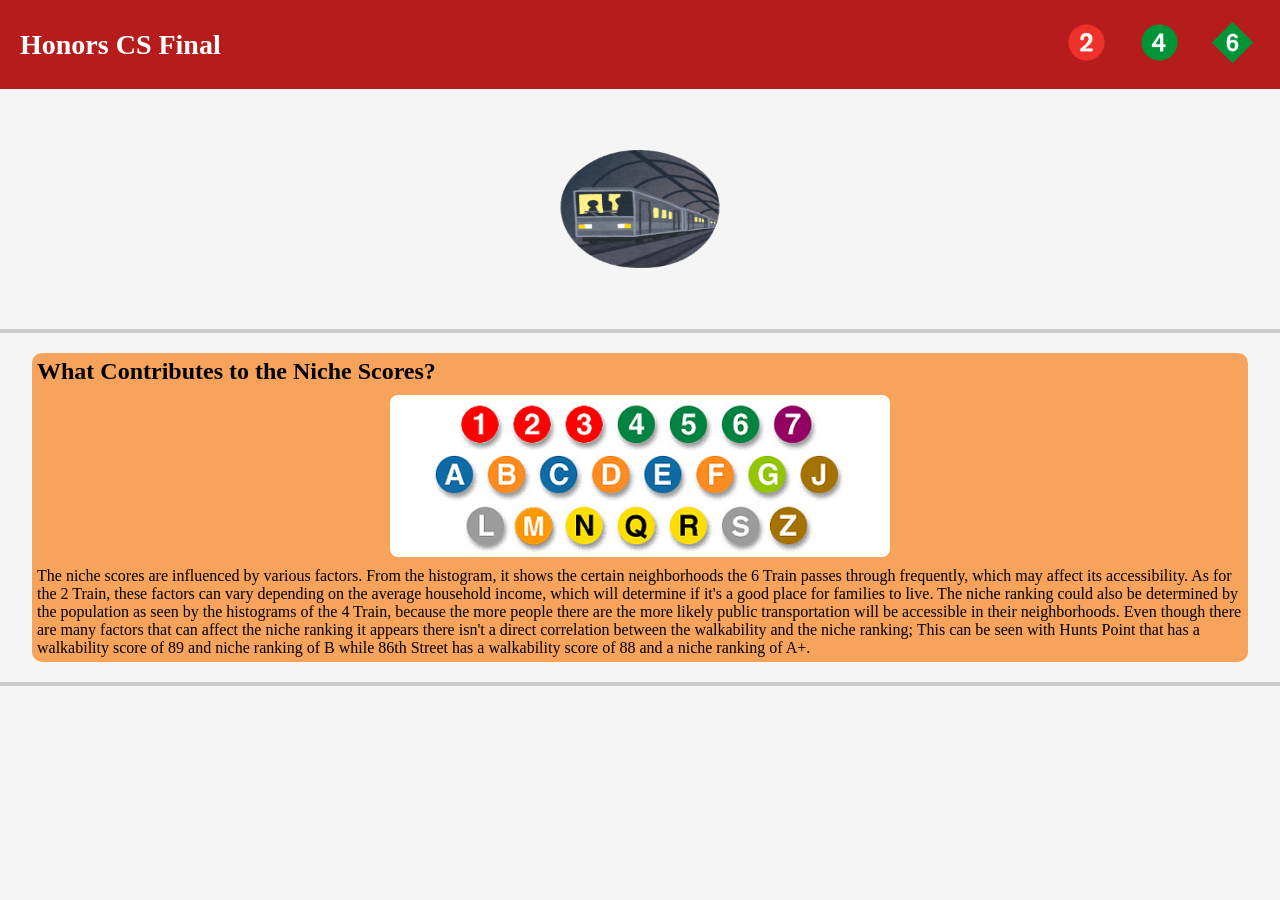
==== commit 6a8b9d0d: "modified six train and conclusion.html files" ====
--- a/conclusion.html
+++ b/conclusion.html
@@ -3,7 +3,7 @@
     <head>
         <meta charset="utf-8">
         <meta http-equiv="X-UA-Compatible" content="IE=edge">
-        <title>2 Line</title>
+        <title>Conclusion</title>
         <meta name="description" content="">
         <meta name="viewport" content="width=device-width, initial-scale=1">
         <link rel="stylesheet" href="twoline.css">
@@ -34,7 +34,7 @@
 
 </div>
     <div class="big-two-box">
-            <img class="big-two" src="images/conclusionlogo.png" alt="2 Line Logo">
+            <img class="big-two" src="images/conclusionlogo.png" alt="Conclusion Logo">
         </div>
         <hr>
 
@@ -45,9 +45,9 @@
   
     <div class="borough-content">
         <div id="bronx" class="borough-section active-section">
-            <h2>What contributes to the Niche Scores?</h2>
+            <h2>What Contributes to the Niche Scores?</h2>
             <img src="images/subway_lines.jpg" alt = "MTA Subway Lines">
-            <p>The Niche scores are influenced by various factors. From the histogram, it shows the certain neighborhoods the 6 Train passes through frequently, which may affect its accessibility. As for the 2 Train, these factors can vary depending on the average household income, which will determine if it's a good place for families to live. The Niche ranking could also be determined by the population as seen by the histograms of the 4 Train, because the more people there are the more likely public transportation will be accessible in their neighborhoods. Even though there are many factors that can affect the Niche Ranking there seems to be not a direct correlation between the walkability and the niche ranking; This can be seen with Hunts Point that has a walkability score of 89 and niche ranking of B while 86th Street has a walkability score of 88 and a niche ranking of A+.</p>
+            <p>The niche scores are influenced by various factors. From the histogram, it shows the certain neighborhoods the 6 Train passes through frequently, which may affect its accessibility. As for the 2 Train, these factors can vary depending on the average household income, which will determine if it's a good place for families to live. The niche ranking could also be determined by the population as seen by the histograms of the 4 Train, because the more people there are the more likely public transportation will be accessible in their neighborhoods. Even though there are many factors that can affect the niche ranking it appears there isn't a direct correlation between the walkability and the niche ranking; This can be seen with Hunts Point that has a walkability score of 89 and niche ranking of B while 86th Street has a walkability score of 88 and a niche ranking of A+.</p>
         </div>
 
     </div>
